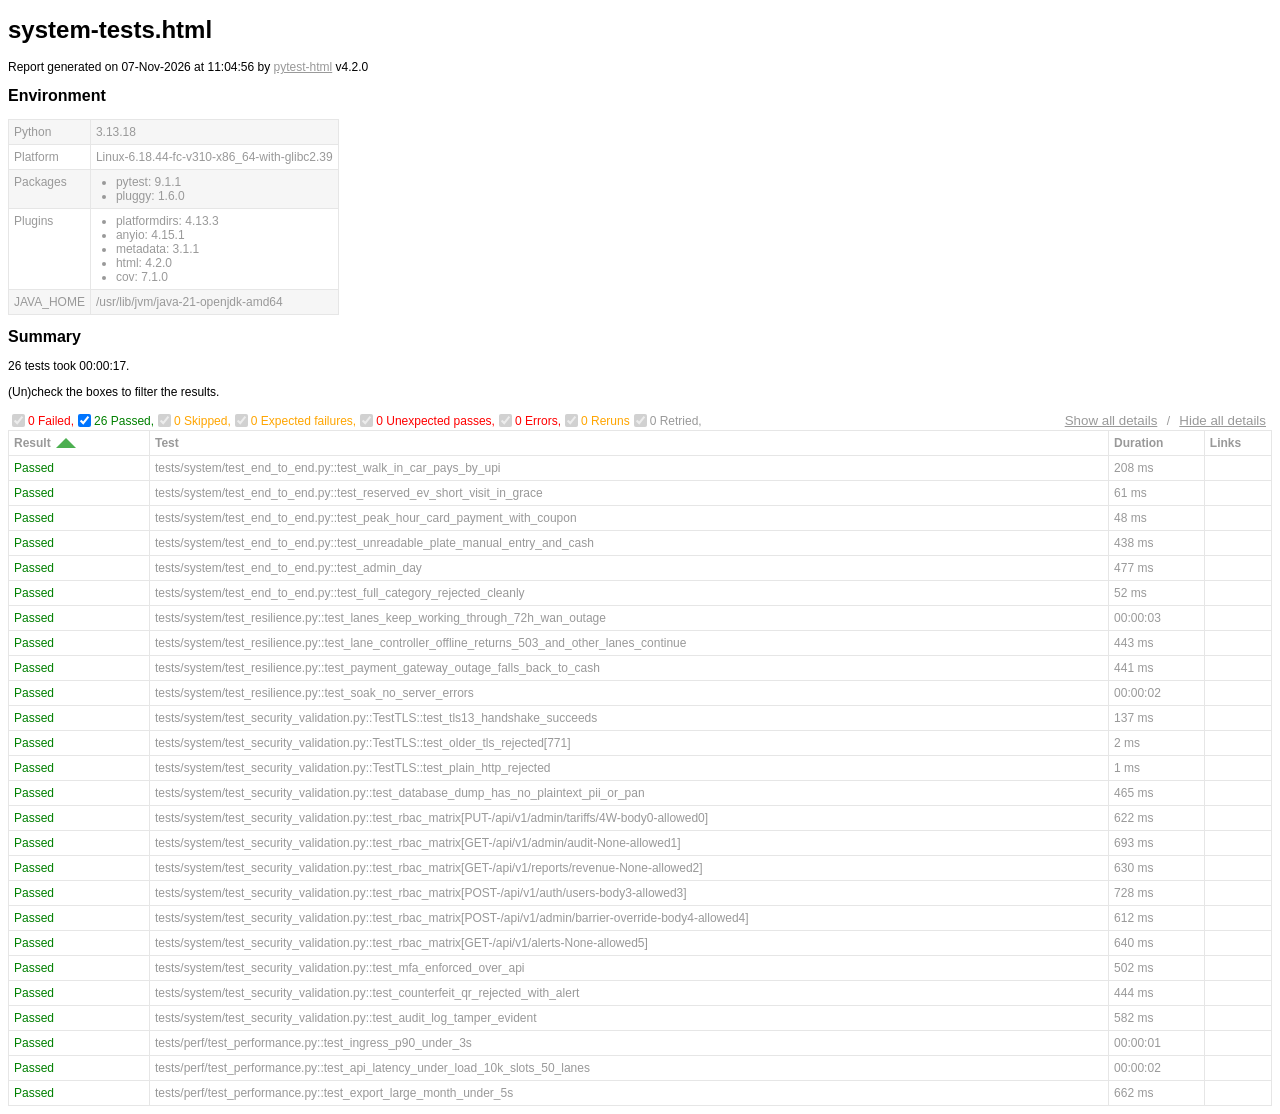
==== docs/reports/html/system-tests.html @ f0165d75 "Merge branch 'test/VPS-US-34-perf-reports' (PR-14) VPS-US-34: performance tests, test plan v1.1, tes" ====
<!DOCTYPE html>
<html>
  <head>
    <meta charset="utf-8"/>
    <title id="head-title">system-tests.html</title>
      <style type="text/css">body {
  font-family: Helvetica, Arial, sans-serif;
  font-size: 12px;
  /* do not increase min-width as some may use split screens */
  min-width: 800px;
  color: #999;
}

h1 {
  font-size: 24px;
  color: black;
}

h2 {
  font-size: 16px;
  color: black;
}

p {
  color: black;
}

a {
  color: #999;
}

table {
  border-collapse: collapse;
}

/******************************
 * SUMMARY INFORMATION
 ******************************/
#environment td {
  padding: 5px;
  border: 1px solid #e6e6e6;
  vertical-align: top;
}
#environment tr:nth-child(odd) {
  background-color: #f6f6f6;
}
#environment ul {
  margin: 0;
  padding: 0 20px;
}

/******************************
 * TEST RESULT COLORS
 ******************************/
span.passed,
.passed .col-result {
  color: green;
}

span.skipped,
span.xfailed,
span.rerun,
.skipped .col-result,
.xfailed .col-result,
.rerun .col-result {
  color: orange;
}

span.error,
span.failed,
span.xpassed,
.error .col-result,
.failed .col-result,
.xpassed .col-result {
  color: red;
}

.col-links__extra {
  margin-right: 3px;
}

/******************************
 * RESULTS TABLE
 *
 * 1. Table Layout
 * 2. Extra
 * 3. Sorting items
 *
 ******************************/
/*------------------
 * 1. Table Layout
 *------------------*/
#results-table {
  border: 1px solid #e6e6e6;
  color: #999;
  font-size: 12px;
  width: 100%;
}
#results-table th,
#results-table td {
  padding: 5px;
  border: 1px solid #e6e6e6;
  text-align: left;
}
#results-table th {
  font-weight: bold;
}

/*------------------
 * 2. Extra
 *------------------*/
.logwrapper {
  max-height: 230px;
  overflow-y: scroll;
  background-color: #e6e6e6;
}
.logwrapper.expanded {
  max-height: none;
}
.logwrapper.expanded .logexpander:after {
  content: "collapse [-]";
}
.logwrapper .logexpander {
  z-index: 1;
  position: sticky;
  top: 10px;
  width: max-content;
  border: 1px solid;
  border-radius: 3px;
  padding: 5px 7px;
  margin: 10px 0 10px calc(100% - 80px);
  cursor: pointer;
  background-color: #e6e6e6;
}
.logwrapper .logexpander:after {
  content: "expand [+]";
}
.logwrapper .logexpander:hover {
  color: #000;
  border-color: #000;
}
.logwrapper .log {
  min-height: 40px;
  position: relative;
  top: -50px;
  height: calc(100% + 50px);
  border: 1px solid #e6e6e6;
  color: black;
  display: block;
  font-family: "Courier New", Courier, monospace;
  padding: 5px;
  padding-right: 80px;
  white-space: pre-wrap;
}

div.media {
  border: 1px solid #e6e6e6;
  float: right;
  height: 240px;
  margin: 0 5px;
  overflow: hidden;
  width: 320px;
}

.media-container {
  display: grid;
  grid-template-columns: 25px auto 25px;
  align-items: center;
  flex: 1 1;
  overflow: hidden;
  height: 200px;
}

.media-container--fullscreen {
  grid-template-columns: 0px auto 0px;
}

.media-container__nav--right,
.media-container__nav--left {
  text-align: center;
  cursor: pointer;
}

.media-container__viewport {
  cursor: pointer;
  text-align: center;
  height: inherit;
}
.media-container__viewport img,
.media-container__viewport video {
  object-fit: cover;
  width: 100%;
  max-height: 100%;
}

.media__name,
.media__counter {
  display: flex;
  flex-direction: row;
  justify-content: space-around;
  flex: 0 0 25px;
  align-items: center;
}

.collapsible td:not(.col-links) {
  cursor: pointer;
}
.collapsible td:not(.col-links):hover::after {
  color: #bbb;
  font-style: italic;
  cursor: pointer;
}

.col-result {
  width: 130px;
}
.col-result:hover::after {
  content: " (hide details)";
}

.col-result.collapsed:hover::after {
  content: " (show details)";
}

#environment-header h2:hover::after {
  content: " (hide details)";
  color: #bbb;
  font-style: italic;
  cursor: pointer;
  font-size: 12px;
}

#environment-header.collapsed h2:hover::after {
  content: " (show details)";
  color: #bbb;
  font-style: italic;
  cursor: pointer;
  font-size: 12px;
}

/*------------------
 * 3. Sorting items
 *------------------*/
.sortable {
  cursor: pointer;
}
.sortable.desc:after {
  content: " ";
  position: relative;
  left: 5px;
  bottom: -12.5px;
  border: 10px solid #4caf50;
  border-bottom: 0;
  border-left-color: transparent;
  border-right-color: transparent;
}
.sortable.asc:after {
  content: " ";
  position: relative;
  left: 5px;
  bottom: 12.5px;
  border: 10px solid #4caf50;
  border-top: 0;
  border-left-color: transparent;
  border-right-color: transparent;
}

.hidden, .summary__reload__button.hidden {
  display: none;
}

.summary__data {
  flex: 0 0 550px;
}
.summary__reload {
  flex: 1 1;
  display: flex;
  justify-content: center;
}
.summary__reload__button {
  flex: 0 0 300px;
  display: flex;
  color: white;
  font-weight: bold;
  background-color: #4caf50;
  text-align: center;
  justify-content: center;
  align-items: center;
  border-radius: 3px;
  cursor: pointer;
}
.summary__reload__button:hover {
  background-color: #46a049;
}
.summary__spacer {
  flex: 0 0 550px;
}

.controls {
  display: flex;
  justify-content: space-between;
}

.filters,
.collapse {
  display: flex;
  align-items: center;
}
.filters button,
.collapse button {
  color: #999;
  border: none;
  background: none;
  cursor: pointer;
  text-decoration: underline;
}
.filters button:hover,
.collapse button:hover {
  color: #ccc;
}

.filter__label {
  margin-right: 10px;
}

      </style>
    
  </head>
  <body>
    <h1 id="title">system-tests.html</h1>
    <p>Report generated on 07-Nov-2026 at 11:04:56 by <a href="https://pypi.python.org/pypi/pytest-html">pytest-html</a>
        v4.2.0</p>
    <div id="environment-header">
      <h2>Environment</h2>
    </div>
    <table id="environment"></table>
    <!-- TEMPLATES -->
      <template id="template_environment_row">
      <tr>
        <td></td>
        <td></td>
      </tr>
    </template>
    <template id="template_results-table__body--empty">
      <tbody class="results-table-row">
        <tr id="not-found-message">
          <td colspan="4">No results found. Check the filters.</td>
        </tr>
      </tbody>
    </template>
    <template id="template_results-table__tbody">
      <tbody class="results-table-row">
        <tr class="collapsible">
        </tr>
        <tr class="extras-row">
          <td class="extra" colspan="4">
            <div class="extraHTML"></div>
            <div class="media">
              <div class="media-container">
                  <div class="media-container__nav--left">&lt;</div>
                  <div class="media-container__viewport">
                    <img src="" />
                    <video controls>
                      <source src="" type="video/mp4">
                    </video>
                  </div>
                  <div class="media-container__nav--right">&gt;</div>
                </div>
                <div class="media__name"></div>
                <div class="media__counter"></div>
            </div>
            <div class="logwrapper">
              <div class="logexpander"></div>
              <div class="log"></div>
            </div>
          </td>
        </tr>
      </tbody>
    </template>
    <!-- END TEMPLATES -->
    <div class="summary">
      <div class="summary__data">
        <h2>Summary</h2>
        <div class="additional-summary prefix">
        </div>
        <p class="run-count">26 tests took 00:00:17.</p>
        <p class="filter">(Un)check the boxes to filter the results.</p>
        <div class="summary__reload">
          <div class="summary__reload__button hidden" onclick="location.reload()">
            <div>There are still tests running. <br />Reload this page to get the latest results!</div>
          </div>
        </div>
        <div class="summary__spacer"></div>
        <div class="controls">
          <div class="filters">
            <input checked="true" class="filter" name="filter_checkbox" type="checkbox" data-test-result="failed" disabled>
            <span class="failed">0 Failed,</span>
            <input checked="true" class="filter" name="filter_checkbox" type="checkbox" data-test-result="passed" >
            <span class="passed">26 Passed,</span>
            <input checked="true" class="filter" name="filter_checkbox" type="checkbox" data-test-result="skipped" disabled>
            <span class="skipped">0 Skipped,</span>
            <input checked="true" class="filter" name="filter_checkbox" type="checkbox" data-test-result="xfailed" disabled>
            <span class="xfailed">0 Expected failures,</span>
            <input checked="true" class="filter" name="filter_checkbox" type="checkbox" data-test-result="xpassed" disabled>
            <span class="xpassed">0 Unexpected passes,</span>
            <input checked="true" class="filter" name="filter_checkbox" type="checkbox" data-test-result="error" disabled>
            <span class="error">0 Errors,</span>
            <input checked="true" class="filter" name="filter_checkbox" type="checkbox" data-test-result="rerun" disabled>
            <span class="rerun">0 Reruns</span>
            <input checked="true" class="filter" name="filter_checkbox" type="checkbox" data-test-result="retried" disabled>
            <span class="retried">0 Retried,</span>
          </div>
          <div class="collapse">
            <button id="show_all_details">Show all details</button>&nbsp;/&nbsp;<button id="hide_all_details">Hide all details</button>
          </div>
        </div>
      </div>
      <div class="additional-summary summary">
      </div>
      <div class="additional-summary postfix">
      </div>
    </div>
    <table id="results-table">
      <thead id="results-table-head">
        <tr>
          <th class="sortable" data-column-type="result">Result</th>
          <th class="sortable" data-column-type="testId">Test</th>
          <th class="sortable" data-column-type="duration">Duration</th>
          <th>Links</th>
        </tr>
      </thead>
    </table>
  <footer>
    <div id="data-container" data-jsonblob="{&#34;environment&#34;: {&#34;Python&#34;: &#34;3.13.18&#34;, &#34;Platform&#34;: &#34;Linux-6.18.44-fc-v310-x86_64-with-glibc2.39&#34;, &#34;Packages&#34;: {&#34;pytest&#34;: &#34;9.1.1&#34;, &#34;pluggy&#34;: &#34;1.6.0&#34;}, &#34;Plugins&#34;: {&#34;platformdirs&#34;: &#34;4.13.3&#34;, &#34;anyio&#34;: &#34;4.15.1&#34;, &#34;metadata&#34;: &#34;3.1.1&#34;, &#34;html&#34;: &#34;4.2.0&#34;, &#34;cov&#34;: &#34;7.1.0&#34;}, &#34;JAVA_HOME&#34;: &#34;/usr/lib/jvm/java-21-openjdk-amd64&#34;}, &#34;tests&#34;: {&#34;tests/system/test_end_to_end.py::test_walk_in_car_pays_by_upi&#34;: [{&#34;extras&#34;: [], &#34;result&#34;: &#34;Passed&#34;, &#34;testId&#34;: &#34;tests/system/test_end_to_end.py::test_walk_in_car_pays_by_upi&#34;, &#34;duration&#34;: &#34;208 ms&#34;, &#34;resultsTableRow&#34;: [&#34;&lt;td class=\&#34;col-result\&#34;&gt;Passed&lt;/td&gt;&#34;, &#34;&lt;td class=\&#34;col-testId\&#34;&gt;tests/system/test_end_to_end.py::test_walk_in_car_pays_by_upi&lt;/td&gt;&#34;, &#34;&lt;td class=\&#34;col-duration\&#34;&gt;208 ms&lt;/td&gt;&#34;, &#34;&lt;td class=\&#34;col-links\&#34;&gt;&lt;/td&gt;&#34;], &#34;log&#34;: &#34;No log output captured.&#34;}], &#34;tests/system/test_end_to_end.py::test_reserved_ev_short_visit_in_grace&#34;: [{&#34;extras&#34;: [], &#34;result&#34;: &#34;Passed&#34;, &#34;testId&#34;: &#34;tests/system/test_end_to_end.py::test_reserved_ev_short_visit_in_grace&#34;, &#34;duration&#34;: &#34;61 ms&#34;, &#34;resultsTableRow&#34;: [&#34;&lt;td class=\&#34;col-result\&#34;&gt;Passed&lt;/td&gt;&#34;, &#34;&lt;td class=\&#34;col-testId\&#34;&gt;tests/system/test_end_to_end.py::test_reserved_ev_short_visit_in_grace&lt;/td&gt;&#34;, &#34;&lt;td class=\&#34;col-duration\&#34;&gt;61 ms&lt;/td&gt;&#34;, &#34;&lt;td class=\&#34;col-links\&#34;&gt;&lt;/td&gt;&#34;], &#34;log&#34;: &#34;No log output captured.&#34;}], &#34;tests/system/test_end_to_end.py::test_peak_hour_card_payment_with_coupon&#34;: [{&#34;extras&#34;: [], &#34;result&#34;: &#34;Passed&#34;, &#34;testId&#34;: &#34;tests/system/test_end_to_end.py::test_peak_hour_card_payment_with_coupon&#34;, &#34;duration&#34;: &#34;48 ms&#34;, &#34;resultsTableRow&#34;: [&#34;&lt;td class=\&#34;col-result\&#34;&gt;Passed&lt;/td&gt;&#34;, &#34;&lt;td class=\&#34;col-testId\&#34;&gt;tests/system/test_end_to_end.py::test_peak_hour_card_payment_with_coupon&lt;/td&gt;&#34;, &#34;&lt;td class=\&#34;col-duration\&#34;&gt;48 ms&lt;/td&gt;&#34;, &#34;&lt;td class=\&#34;col-links\&#34;&gt;&lt;/td&gt;&#34;], &#34;log&#34;: &#34;No log output captured.&#34;}], &#34;tests/system/test_end_to_end.py::test_unreadable_plate_manual_entry_and_cash&#34;: [{&#34;extras&#34;: [], &#34;result&#34;: &#34;Passed&#34;, &#34;testId&#34;: &#34;tests/system/test_end_to_end.py::test_unreadable_plate_manual_entry_and_cash&#34;, &#34;duration&#34;: &#34;438 ms&#34;, &#34;resultsTableRow&#34;: [&#34;&lt;td class=\&#34;col-result\&#34;&gt;Passed&lt;/td&gt;&#34;, &#34;&lt;td class=\&#34;col-testId\&#34;&gt;tests/system/test_end_to_end.py::test_unreadable_plate_manual_entry_and_cash&lt;/td&gt;&#34;, &#34;&lt;td class=\&#34;col-duration\&#34;&gt;438 ms&lt;/td&gt;&#34;, &#34;&lt;td class=\&#34;col-links\&#34;&gt;&lt;/td&gt;&#34;], &#34;log&#34;: &#34;No log output captured.&#34;}], &#34;tests/system/test_end_to_end.py::test_admin_day&#34;: [{&#34;extras&#34;: [], &#34;result&#34;: &#34;Passed&#34;, &#34;testId&#34;: &#34;tests/system/test_end_to_end.py::test_admin_day&#34;, &#34;duration&#34;: &#34;477 ms&#34;, &#34;resultsTableRow&#34;: [&#34;&lt;td class=\&#34;col-result\&#34;&gt;Passed&lt;/td&gt;&#34;, &#34;&lt;td class=\&#34;col-testId\&#34;&gt;tests/system/test_end_to_end.py::test_admin_day&lt;/td&gt;&#34;, &#34;&lt;td class=\&#34;col-duration\&#34;&gt;477 ms&lt;/td&gt;&#34;, &#34;&lt;td class=\&#34;col-links\&#34;&gt;&lt;/td&gt;&#34;], &#34;log&#34;: &#34;No log output captured.&#34;}], &#34;tests/system/test_end_to_end.py::test_full_category_rejected_cleanly&#34;: [{&#34;extras&#34;: [], &#34;result&#34;: &#34;Passed&#34;, &#34;testId&#34;: &#34;tests/system/test_end_to_end.py::test_full_category_rejected_cleanly&#34;, &#34;duration&#34;: &#34;52 ms&#34;, &#34;resultsTableRow&#34;: [&#34;&lt;td class=\&#34;col-result\&#34;&gt;Passed&lt;/td&gt;&#34;, &#34;&lt;td class=\&#34;col-testId\&#34;&gt;tests/system/test_end_to_end.py::test_full_category_rejected_cleanly&lt;/td&gt;&#34;, &#34;&lt;td class=\&#34;col-duration\&#34;&gt;52 ms&lt;/td&gt;&#34;, &#34;&lt;td class=\&#34;col-links\&#34;&gt;&lt;/td&gt;&#34;], &#34;log&#34;: &#34;No log output captured.&#34;}], &#34;tests/system/test_resilience.py::test_lanes_keep_working_through_72h_wan_outage&#34;: [{&#34;extras&#34;: [], &#34;result&#34;: &#34;Passed&#34;, &#34;testId&#34;: &#34;tests/system/test_resilience.py::test_lanes_keep_working_through_72h_wan_outage&#34;, &#34;duration&#34;: &#34;00:00:03&#34;, &#34;resultsTableRow&#34;: [&#34;&lt;td class=\&#34;col-result\&#34;&gt;Passed&lt;/td&gt;&#34;, &#34;&lt;td class=\&#34;col-testId\&#34;&gt;tests/system/test_resilience.py::test_lanes_keep_working_through_72h_wan_outage&lt;/td&gt;&#34;, &#34;&lt;td class=\&#34;col-duration\&#34;&gt;00:00:03&lt;/td&gt;&#34;, &#34;&lt;td class=\&#34;col-links\&#34;&gt;&lt;/td&gt;&#34;], &#34;log&#34;: &#34;No log output captured.&#34;}], &#34;tests/system/test_resilience.py::test_lane_controller_offline_returns_503_and_other_lanes_continue&#34;: [{&#34;extras&#34;: [], &#34;result&#34;: &#34;Passed&#34;, &#34;testId&#34;: &#34;tests/system/test_resilience.py::test_lane_controller_offline_returns_503_and_other_lanes_continue&#34;, &#34;duration&#34;: &#34;443 ms&#34;, &#34;resultsTableRow&#34;: [&#34;&lt;td class=\&#34;col-result\&#34;&gt;Passed&lt;/td&gt;&#34;, &#34;&lt;td class=\&#34;col-testId\&#34;&gt;tests/system/test_resilience.py::test_lane_controller_offline_returns_503_and_other_lanes_continue&lt;/td&gt;&#34;, &#34;&lt;td class=\&#34;col-duration\&#34;&gt;443 ms&lt;/td&gt;&#34;, &#34;&lt;td class=\&#34;col-links\&#34;&gt;&lt;/td&gt;&#34;], &#34;log&#34;: &#34;------------------------------ Captured log call -------------------------------\nWARNING  vps:main.py:110 POST /api/v1/ingress/ticket -&amp;gt; EDGE_CONTROLLER_OFFLINE Edge controller for ENTRY-1 is offline\n\n&#34;}], &#34;tests/system/test_resilience.py::test_payment_gateway_outage_falls_back_to_cash&#34;: [{&#34;extras&#34;: [], &#34;result&#34;: &#34;Passed&#34;, &#34;testId&#34;: &#34;tests/system/test_resilience.py::test_payment_gateway_outage_falls_back_to_cash&#34;, &#34;duration&#34;: &#34;441 ms&#34;, &#34;resultsTableRow&#34;: [&#34;&lt;td class=\&#34;col-result\&#34;&gt;Passed&lt;/td&gt;&#34;, &#34;&lt;td class=\&#34;col-testId\&#34;&gt;tests/system/test_resilience.py::test_payment_gateway_outage_falls_back_to_cash&lt;/td&gt;&#34;, &#34;&lt;td class=\&#34;col-duration\&#34;&gt;441 ms&lt;/td&gt;&#34;, &#34;&lt;td class=\&#34;col-links\&#34;&gt;&lt;/td&gt;&#34;], &#34;log&#34;: &#34;No log output captured.&#34;}], &#34;tests/system/test_resilience.py::test_soak_no_server_errors&#34;: [{&#34;extras&#34;: [], &#34;result&#34;: &#34;Passed&#34;, &#34;testId&#34;: &#34;tests/system/test_resilience.py::test_soak_no_server_errors&#34;, &#34;duration&#34;: &#34;00:00:02&#34;, &#34;resultsTableRow&#34;: [&#34;&lt;td class=\&#34;col-result\&#34;&gt;Passed&lt;/td&gt;&#34;, &#34;&lt;td class=\&#34;col-testId\&#34;&gt;tests/system/test_resilience.py::test_soak_no_server_errors&lt;/td&gt;&#34;, &#34;&lt;td class=\&#34;col-duration\&#34;&gt;00:00:02&lt;/td&gt;&#34;, &#34;&lt;td class=\&#34;col-links\&#34;&gt;&lt;/td&gt;&#34;], &#34;log&#34;: &#34;No log output captured.&#34;}], &#34;tests/system/test_security_validation.py::TestTLS::test_tls13_handshake_succeeds&#34;: [{&#34;extras&#34;: [], &#34;result&#34;: &#34;Passed&#34;, &#34;testId&#34;: &#34;tests/system/test_security_validation.py::TestTLS::test_tls13_handshake_succeeds&#34;, &#34;duration&#34;: &#34;137 ms&#34;, &#34;resultsTableRow&#34;: [&#34;&lt;td class=\&#34;col-result\&#34;&gt;Passed&lt;/td&gt;&#34;, &#34;&lt;td class=\&#34;col-testId\&#34;&gt;tests/system/test_security_validation.py::TestTLS::test_tls13_handshake_succeeds&lt;/td&gt;&#34;, &#34;&lt;td class=\&#34;col-duration\&#34;&gt;137 ms&lt;/td&gt;&#34;, &#34;&lt;td class=\&#34;col-links\&#34;&gt;&lt;/td&gt;&#34;], &#34;log&#34;: &#34;No log output captured.&#34;}], &#34;tests/system/test_security_validation.py::TestTLS::test_older_tls_rejected[771]&#34;: [{&#34;extras&#34;: [], &#34;result&#34;: &#34;Passed&#34;, &#34;testId&#34;: &#34;tests/system/test_security_validation.py::TestTLS::test_older_tls_rejected[771]&#34;, &#34;duration&#34;: &#34;2 ms&#34;, &#34;resultsTableRow&#34;: [&#34;&lt;td class=\&#34;col-result\&#34;&gt;Passed&lt;/td&gt;&#34;, &#34;&lt;td class=\&#34;col-testId\&#34;&gt;tests/system/test_security_validation.py::TestTLS::test_older_tls_rejected[771]&lt;/td&gt;&#34;, &#34;&lt;td class=\&#34;col-duration\&#34;&gt;2 ms&lt;/td&gt;&#34;, &#34;&lt;td class=\&#34;col-links\&#34;&gt;&lt;/td&gt;&#34;], &#34;log&#34;: &#34;No log output captured.&#34;}], &#34;tests/system/test_security_validation.py::TestTLS::test_plain_http_rejected&#34;: [{&#34;extras&#34;: [], &#34;result&#34;: &#34;Passed&#34;, &#34;testId&#34;: &#34;tests/system/test_security_validation.py::TestTLS::test_plain_http_rejected&#34;, &#34;duration&#34;: &#34;1 ms&#34;, &#34;resultsTableRow&#34;: [&#34;&lt;td class=\&#34;col-result\&#34;&gt;Passed&lt;/td&gt;&#34;, &#34;&lt;td class=\&#34;col-testId\&#34;&gt;tests/system/test_security_validation.py::TestTLS::test_plain_http_rejected&lt;/td&gt;&#34;, &#34;&lt;td class=\&#34;col-duration\&#34;&gt;1 ms&lt;/td&gt;&#34;, &#34;&lt;td class=\&#34;col-links\&#34;&gt;&lt;/td&gt;&#34;], &#34;log&#34;: &#34;No log output captured.&#34;}], &#34;tests/system/test_security_validation.py::test_database_dump_has_no_plaintext_pii_or_pan&#34;: [{&#34;extras&#34;: [], &#34;result&#34;: &#34;Passed&#34;, &#34;testId&#34;: &#34;tests/system/test_security_validation.py::test_database_dump_has_no_plaintext_pii_or_pan&#34;, &#34;duration&#34;: &#34;465 ms&#34;, &#34;resultsTableRow&#34;: [&#34;&lt;td class=\&#34;col-result\&#34;&gt;Passed&lt;/td&gt;&#34;, &#34;&lt;td class=\&#34;col-testId\&#34;&gt;tests/system/test_security_validation.py::test_database_dump_has_no_plaintext_pii_or_pan&lt;/td&gt;&#34;, &#34;&lt;td class=\&#34;col-duration\&#34;&gt;465 ms&lt;/td&gt;&#34;, &#34;&lt;td class=\&#34;col-links\&#34;&gt;&lt;/td&gt;&#34;], &#34;log&#34;: &#34;No log output captured.&#34;}], &#34;tests/system/test_security_validation.py::test_rbac_matrix[PUT-/api/v1/admin/tariffs/4W-body0-allowed0]&#34;: [{&#34;extras&#34;: [], &#34;result&#34;: &#34;Passed&#34;, &#34;testId&#34;: &#34;tests/system/test_security_validation.py::test_rbac_matrix[PUT-/api/v1/admin/tariffs/4W-body0-allowed0]&#34;, &#34;duration&#34;: &#34;622 ms&#34;, &#34;resultsTableRow&#34;: [&#34;&lt;td class=\&#34;col-result\&#34;&gt;Passed&lt;/td&gt;&#34;, &#34;&lt;td class=\&#34;col-testId\&#34;&gt;tests/system/test_security_validation.py::test_rbac_matrix[PUT-/api/v1/admin/tariffs/4W-body0-allowed0]&lt;/td&gt;&#34;, &#34;&lt;td class=\&#34;col-duration\&#34;&gt;622 ms&lt;/td&gt;&#34;, &#34;&lt;td class=\&#34;col-links\&#34;&gt;&lt;/td&gt;&#34;], &#34;log&#34;: &#34;No log output captured.&#34;}], &#34;tests/system/test_security_validation.py::test_rbac_matrix[GET-/api/v1/admin/audit-None-allowed1]&#34;: [{&#34;extras&#34;: [], &#34;result&#34;: &#34;Passed&#34;, &#34;testId&#34;: &#34;tests/system/test_security_validation.py::test_rbac_matrix[GET-/api/v1/admin/audit-None-allowed1]&#34;, &#34;duration&#34;: &#34;693 ms&#34;, &#34;resultsTableRow&#34;: [&#34;&lt;td class=\&#34;col-result\&#34;&gt;Passed&lt;/td&gt;&#34;, &#34;&lt;td class=\&#34;col-testId\&#34;&gt;tests/system/test_security_validation.py::test_rbac_matrix[GET-/api/v1/admin/audit-None-allowed1]&lt;/td&gt;&#34;, &#34;&lt;td class=\&#34;col-duration\&#34;&gt;693 ms&lt;/td&gt;&#34;, &#34;&lt;td class=\&#34;col-links\&#34;&gt;&lt;/td&gt;&#34;], &#34;log&#34;: &#34;No log output captured.&#34;}], &#34;tests/system/test_security_validation.py::test_rbac_matrix[GET-/api/v1/reports/revenue-None-allowed2]&#34;: [{&#34;extras&#34;: [], &#34;result&#34;: &#34;Passed&#34;, &#34;testId&#34;: &#34;tests/system/test_security_validation.py::test_rbac_matrix[GET-/api/v1/reports/revenue-None-allowed2]&#34;, &#34;duration&#34;: &#34;630 ms&#34;, &#34;resultsTableRow&#34;: [&#34;&lt;td class=\&#34;col-result\&#34;&gt;Passed&lt;/td&gt;&#34;, &#34;&lt;td class=\&#34;col-testId\&#34;&gt;tests/system/test_security_validation.py::test_rbac_matrix[GET-/api/v1/reports/revenue-None-allowed2]&lt;/td&gt;&#34;, &#34;&lt;td class=\&#34;col-duration\&#34;&gt;630 ms&lt;/td&gt;&#34;, &#34;&lt;td class=\&#34;col-links\&#34;&gt;&lt;/td&gt;&#34;], &#34;log&#34;: &#34;No log output captured.&#34;}], &#34;tests/system/test_security_validation.py::test_rbac_matrix[POST-/api/v1/auth/users-body3-allowed3]&#34;: [{&#34;extras&#34;: [], &#34;result&#34;: &#34;Passed&#34;, &#34;testId&#34;: &#34;tests/system/test_security_validation.py::test_rbac_matrix[POST-/api/v1/auth/users-body3-allowed3]&#34;, &#34;duration&#34;: &#34;728 ms&#34;, &#34;resultsTableRow&#34;: [&#34;&lt;td class=\&#34;col-result\&#34;&gt;Passed&lt;/td&gt;&#34;, &#34;&lt;td class=\&#34;col-testId\&#34;&gt;tests/system/test_security_validation.py::test_rbac_matrix[POST-/api/v1/auth/users-body3-allowed3]&lt;/td&gt;&#34;, &#34;&lt;td class=\&#34;col-duration\&#34;&gt;728 ms&lt;/td&gt;&#34;, &#34;&lt;td class=\&#34;col-links\&#34;&gt;&lt;/td&gt;&#34;], &#34;log&#34;: &#34;No log output captured.&#34;}], &#34;tests/system/test_security_validation.py::test_rbac_matrix[POST-/api/v1/admin/barrier-override-body4-allowed4]&#34;: [{&#34;extras&#34;: [], &#34;result&#34;: &#34;Passed&#34;, &#34;testId&#34;: &#34;tests/system/test_security_validation.py::test_rbac_matrix[POST-/api/v1/admin/barrier-override-body4-allowed4]&#34;, &#34;duration&#34;: &#34;612 ms&#34;, &#34;resultsTableRow&#34;: [&#34;&lt;td class=\&#34;col-result\&#34;&gt;Passed&lt;/td&gt;&#34;, &#34;&lt;td class=\&#34;col-testId\&#34;&gt;tests/system/test_security_validation.py::test_rbac_matrix[POST-/api/v1/admin/barrier-override-body4-allowed4]&lt;/td&gt;&#34;, &#34;&lt;td class=\&#34;col-duration\&#34;&gt;612 ms&lt;/td&gt;&#34;, &#34;&lt;td class=\&#34;col-links\&#34;&gt;&lt;/td&gt;&#34;], &#34;log&#34;: &#34;No log output captured.&#34;}], &#34;tests/system/test_security_validation.py::test_rbac_matrix[GET-/api/v1/alerts-None-allowed5]&#34;: [{&#34;extras&#34;: [], &#34;result&#34;: &#34;Passed&#34;, &#34;testId&#34;: &#34;tests/system/test_security_validation.py::test_rbac_matrix[GET-/api/v1/alerts-None-allowed5]&#34;, &#34;duration&#34;: &#34;640 ms&#34;, &#34;resultsTableRow&#34;: [&#34;&lt;td class=\&#34;col-result\&#34;&gt;Passed&lt;/td&gt;&#34;, &#34;&lt;td class=\&#34;col-testId\&#34;&gt;tests/system/test_security_validation.py::test_rbac_matrix[GET-/api/v1/alerts-None-allowed5]&lt;/td&gt;&#34;, &#34;&lt;td class=\&#34;col-duration\&#34;&gt;640 ms&lt;/td&gt;&#34;, &#34;&lt;td class=\&#34;col-links\&#34;&gt;&lt;/td&gt;&#34;], &#34;log&#34;: &#34;No log output captured.&#34;}], &#34;tests/system/test_security_validation.py::test_mfa_enforced_over_api&#34;: [{&#34;extras&#34;: [], &#34;result&#34;: &#34;Passed&#34;, &#34;testId&#34;: &#34;tests/system/test_security_validation.py::test_mfa_enforced_over_api&#34;, &#34;duration&#34;: &#34;502 ms&#34;, &#34;resultsTableRow&#34;: [&#34;&lt;td class=\&#34;col-result\&#34;&gt;Passed&lt;/td&gt;&#34;, &#34;&lt;td class=\&#34;col-testId\&#34;&gt;tests/system/test_security_validation.py::test_mfa_enforced_over_api&lt;/td&gt;&#34;, &#34;&lt;td class=\&#34;col-duration\&#34;&gt;502 ms&lt;/td&gt;&#34;, &#34;&lt;td class=\&#34;col-links\&#34;&gt;&lt;/td&gt;&#34;], &#34;log&#34;: &#34;No log output captured.&#34;}], &#34;tests/system/test_security_validation.py::test_counterfeit_qr_rejected_with_alert&#34;: [{&#34;extras&#34;: [], &#34;result&#34;: &#34;Passed&#34;, &#34;testId&#34;: &#34;tests/system/test_security_validation.py::test_counterfeit_qr_rejected_with_alert&#34;, &#34;duration&#34;: &#34;444 ms&#34;, &#34;resultsTableRow&#34;: [&#34;&lt;td class=\&#34;col-result\&#34;&gt;Passed&lt;/td&gt;&#34;, &#34;&lt;td class=\&#34;col-testId\&#34;&gt;tests/system/test_security_validation.py::test_counterfeit_qr_rejected_with_alert&lt;/td&gt;&#34;, &#34;&lt;td class=\&#34;col-duration\&#34;&gt;444 ms&lt;/td&gt;&#34;, &#34;&lt;td class=\&#34;col-links\&#34;&gt;&lt;/td&gt;&#34;], &#34;log&#34;: &#34;No log output captured.&#34;}], &#34;tests/system/test_security_validation.py::test_audit_log_tamper_evident&#34;: [{&#34;extras&#34;: [], &#34;result&#34;: &#34;Passed&#34;, &#34;testId&#34;: &#34;tests/system/test_security_validation.py::test_audit_log_tamper_evident&#34;, &#34;duration&#34;: &#34;582 ms&#34;, &#34;resultsTableRow&#34;: [&#34;&lt;td class=\&#34;col-result\&#34;&gt;Passed&lt;/td&gt;&#34;, &#34;&lt;td class=\&#34;col-testId\&#34;&gt;tests/system/test_security_validation.py::test_audit_log_tamper_evident&lt;/td&gt;&#34;, &#34;&lt;td class=\&#34;col-duration\&#34;&gt;582 ms&lt;/td&gt;&#34;, &#34;&lt;td class=\&#34;col-links\&#34;&gt;&lt;/td&gt;&#34;], &#34;log&#34;: &#34;No log output captured.&#34;}], &#34;tests/perf/test_performance.py::test_ingress_p90_under_3s&#34;: [{&#34;extras&#34;: [], &#34;result&#34;: &#34;Passed&#34;, &#34;testId&#34;: &#34;tests/perf/test_performance.py::test_ingress_p90_under_3s&#34;, &#34;duration&#34;: &#34;00:00:01&#34;, &#34;resultsTableRow&#34;: [&#34;&lt;td class=\&#34;col-result\&#34;&gt;Passed&lt;/td&gt;&#34;, &#34;&lt;td class=\&#34;col-testId\&#34;&gt;tests/perf/test_performance.py::test_ingress_p90_under_3s&lt;/td&gt;&#34;, &#34;&lt;td class=\&#34;col-duration\&#34;&gt;00:00:01&lt;/td&gt;&#34;, &#34;&lt;td class=\&#34;col-links\&#34;&gt;&lt;/td&gt;&#34;], &#34;log&#34;: &#34;No log output captured.&#34;}], &#34;tests/perf/test_performance.py::test_api_latency_under_load_10k_slots_50_lanes&#34;: [{&#34;extras&#34;: [], &#34;result&#34;: &#34;Passed&#34;, &#34;testId&#34;: &#34;tests/perf/test_performance.py::test_api_latency_under_load_10k_slots_50_lanes&#34;, &#34;duration&#34;: &#34;00:00:02&#34;, &#34;resultsTableRow&#34;: [&#34;&lt;td class=\&#34;col-result\&#34;&gt;Passed&lt;/td&gt;&#34;, &#34;&lt;td class=\&#34;col-testId\&#34;&gt;tests/perf/test_performance.py::test_api_latency_under_load_10k_slots_50_lanes&lt;/td&gt;&#34;, &#34;&lt;td class=\&#34;col-duration\&#34;&gt;00:00:02&lt;/td&gt;&#34;, &#34;&lt;td class=\&#34;col-links\&#34;&gt;&lt;/td&gt;&#34;], &#34;log&#34;: &#34;No log output captured.&#34;}], &#34;tests/perf/test_performance.py::test_export_large_month_under_5s&#34;: [{&#34;extras&#34;: [], &#34;result&#34;: &#34;Passed&#34;, &#34;testId&#34;: &#34;tests/perf/test_performance.py::test_export_large_month_under_5s&#34;, &#34;duration&#34;: &#34;662 ms&#34;, &#34;resultsTableRow&#34;: [&#34;&lt;td class=\&#34;col-result\&#34;&gt;Passed&lt;/td&gt;&#34;, &#34;&lt;td class=\&#34;col-testId\&#34;&gt;tests/perf/test_performance.py::test_export_large_month_under_5s&lt;/td&gt;&#34;, &#34;&lt;td class=\&#34;col-duration\&#34;&gt;662 ms&lt;/td&gt;&#34;, &#34;&lt;td class=\&#34;col-links\&#34;&gt;&lt;/td&gt;&#34;], &#34;log&#34;: &#34;No log output captured.&#34;}]}, &#34;renderCollapsed&#34;: [&#34;passed&#34;], &#34;initialSort&#34;: &#34;result&#34;, &#34;title&#34;: &#34;system-tests.html&#34;}"></div>
    <script>
      (function(){function r(e,n,t){function o(i,f){if(!n[i]){if(!e[i]){var c="function"==typeof require&&require;if(!f&&c)return c(i,!0);if(u)return u(i,!0);var a=new Error("Cannot find module '"+i+"'");throw a.code="MODULE_NOT_FOUND",a}var p=n[i]={exports:{}};e[i][0].call(p.exports,function(r){var n=e[i][1][r];return o(n||r)},p,p.exports,r,e,n,t)}return n[i].exports}for(var u="function"==typeof require&&require,i=0;i<t.length;i++)o(t[i]);return o}return r})()({1:[function(require,module,exports){
const { getCollapsedCategory, setCollapsedIds } = require('./storage.js')

class DataManager {
    setManager(data) {
        const collapsedCategories = [...getCollapsedCategory(data.renderCollapsed)]
        const collapsedIds = []
        const tests = Object.values(data.tests).flat().map((test, index) => {
            const collapsed = collapsedCategories.includes(test.result.toLowerCase())
            const id = `test_${index}`
            if (collapsed) {
                collapsedIds.push(id)
            }
            return {
                ...test,
                id,
                collapsed,
            }
        })
        const dataBlob = { ...data, tests }
        this.data = { ...dataBlob }
        this.renderData = { ...dataBlob }
        setCollapsedIds(collapsedIds)
    }

    get allData() {
        return { ...this.data }
    }

    resetRender() {
        this.renderData = { ...this.data }
    }

    setRender(data) {
        this.renderData.tests = [...data]
    }

    toggleCollapsedItem(id) {
        this.renderData.tests = this.renderData.tests.map((test) =>
            test.id === id ? { ...test, collapsed: !test.collapsed } : test,
        )
    }

    set allCollapsed(collapsed) {
        this.renderData = { ...this.renderData, tests: [...this.renderData.tests.map((test) => (
            { ...test, collapsed }
        ))] }
    }

    get testSubset() {
        return [...this.renderData.tests]
    }

    get environment() {
        return this.renderData.environment
    }

    get initialSort() {
        return this.data.initialSort
    }
}

module.exports = {
    manager: new DataManager(),
}

},{"./storage.js":8}],2:[function(require,module,exports){
const mediaViewer = require('./mediaviewer.js')
const templateEnvRow = document.getElementById('template_environment_row')
const templateResult = document.getElementById('template_results-table__tbody')

function htmlToElements(html) {
    const temp = document.createElement('template')
    temp.innerHTML = html
    return temp.content.childNodes
}

const find = (selector, elem) => {
    if (!elem) {
        elem = document
    }
    return elem.querySelector(selector)
}

const findAll = (selector, elem) => {
    if (!elem) {
        elem = document
    }
    return [...elem.querySelectorAll(selector)]
}

const dom = {
    getStaticRow: (key, value) => {
        const envRow = templateEnvRow.content.cloneNode(true)
        const isObj = typeof value === 'object' && value !== null
        const values = isObj ? Object.keys(value).map((k) => `${k}: ${value[k]}`) : null

        const valuesElement = htmlToElements(
            values ? `<ul>${values.map((val) => `<li>${val}</li>`).join('')}<ul>` : `<div>${value}</div>`)[0]
        const td = findAll('td', envRow)
        td[0].textContent = key
        td[1].appendChild(valuesElement)

        return envRow
    },
    getResultTBody: ({ testId, id, log, extras, resultsTableRow, tableHtml, result, collapsed }) => {
        const resultBody = templateResult.content.cloneNode(true)
        resultBody.querySelector('tbody').classList.add(result.toLowerCase())
        resultBody.querySelector('tbody').id = testId
        resultBody.querySelector('.collapsible').dataset.id = id

        resultsTableRow.forEach((html) => {
            const t = document.createElement('template')
            t.innerHTML = html
            resultBody.querySelector('.collapsible').appendChild(t.content)
        })

        if (log) {
            // Wrap lines starting with "E" with span.error to color those lines red
            const wrappedLog = log.replace(/^E.*$/gm, (match) => `<span class="error">${match}</span>`)
            resultBody.querySelector('.log').innerHTML = wrappedLog
        } else {
            resultBody.querySelector('.log').remove()
        }

        if (collapsed) {
            resultBody.querySelector('.collapsible > .col-result')?.classList.add('collapsed')
            resultBody.querySelector('.extras-row').classList.add('hidden')
        } else {
            resultBody.querySelector('.collapsible > .col-result')?.classList.remove('collapsed')
        }

        const media = []
        extras?.forEach(({ name, format_type, content }) => {
            if (['image', 'video'].includes(format_type)) {
                media.push({ path: content, name, format_type })
            }

            if (format_type === 'html') {
                resultBody.querySelector('.extraHTML').insertAdjacentHTML('beforeend', `<div>${content}</div>`)
            }
        })
        mediaViewer.setup(resultBody, media)

        // Add custom html from the pytest_html_results_table_html hook
        tableHtml?.forEach((item) => {
            resultBody.querySelector('td[class="extra"]').insertAdjacentHTML('beforeend', item)
        })

        return resultBody
    },
}

module.exports = {
    dom,
    htmlToElements,
    find,
    findAll,
}

},{"./mediaviewer.js":6}],3:[function(require,module,exports){
const { manager } = require('./datamanager.js')
const { doSort } = require('./sort.js')
const storageModule = require('./storage.js')

const getFilteredSubSet = (filter) =>
    manager.allData.tests.filter(({ result }) => filter.includes(result.toLowerCase()))

const doInitFilter = () => {
    const currentFilter = storageModule.getVisible()
    const filteredSubset = getFilteredSubSet(currentFilter)
    manager.setRender(filteredSubset)
}

const doFilter = (type, show) => {
    if (show) {
        storageModule.showCategory(type)
    } else {
        storageModule.hideCategory(type)
    }

    const currentFilter = storageModule.getVisible()
    const filteredSubset = getFilteredSubSet(currentFilter)
    manager.setRender(filteredSubset)

    const sortColumn = storageModule.getSort()
    doSort(sortColumn, true)
}

module.exports = {
    doFilter,
    doInitFilter,
}

},{"./datamanager.js":1,"./sort.js":7,"./storage.js":8}],4:[function(require,module,exports){
const { redraw, bindEvents, renderStatic } = require('./main.js')
const { doInitFilter } = require('./filter.js')
const { doInitSort } = require('./sort.js')
const { manager } = require('./datamanager.js')
const data = JSON.parse(document.getElementById('data-container').dataset.jsonblob)

function init() {
    manager.setManager(data)
    doInitFilter()
    doInitSort()
    renderStatic()
    redraw()
    bindEvents()
}

init()

},{"./datamanager.js":1,"./filter.js":3,"./main.js":5,"./sort.js":7}],5:[function(require,module,exports){
const { dom, find, findAll } = require('./dom.js')
const { manager } = require('./datamanager.js')
const { doSort } = require('./sort.js')
const { doFilter } = require('./filter.js')
const {
    getVisible,
    getCollapsedIds,
    setCollapsedIds,
    getSort,
    getSortDirection,
    possibleFilters,
} = require('./storage.js')

const removeChildren = (node) => {
    while (node.firstChild) {
        node.removeChild(node.firstChild)
    }
}

const renderStatic = () => {
    const renderEnvironmentTable = () => {
        const environment = manager.environment
        const rows = Object.keys(environment).map((key) => dom.getStaticRow(key, environment[key]))
        const table = document.getElementById('environment')
        removeChildren(table)
        rows.forEach((row) => table.appendChild(row))
    }
    renderEnvironmentTable()
}

const addItemToggleListener = (elem) => {
    elem.addEventListener('click', ({ target }) => {
        const id = target.parentElement.dataset.id
        manager.toggleCollapsedItem(id)

        const collapsedIds = getCollapsedIds()
        if (collapsedIds.includes(id)) {
            const updated = collapsedIds.filter((item) => item !== id)
            setCollapsedIds(updated)
        } else {
            collapsedIds.push(id)
            setCollapsedIds(collapsedIds)
        }
        redraw()
    })
}

const renderContent = (tests) => {
    const sortAttr = getSort(manager.initialSort)
    const sortAsc = JSON.parse(getSortDirection())
    const rows = tests.map(dom.getResultTBody)
    const table = document.getElementById('results-table')
    const tableHeader = document.getElementById('results-table-head')

    const newTable = document.createElement('table')
    newTable.id = 'results-table'

    // remove all sorting classes and set the relevant
    findAll('.sortable', tableHeader).forEach((elem) => elem.classList.remove('asc', 'desc'))
    tableHeader.querySelector(`.sortable[data-column-type="${sortAttr}"]`)?.classList.add(sortAsc ? 'desc' : 'asc')
    newTable.appendChild(tableHeader)

    if (!rows.length) {
        const emptyTable = document.getElementById('template_results-table__body--empty').content.cloneNode(true)
        newTable.appendChild(emptyTable)
    } else {
        rows.forEach((row) => {
            if (!!row) {
                findAll('.collapsible td:not(.col-links', row).forEach(addItemToggleListener)
                find('.logexpander', row).addEventListener('click',
                    (evt) => evt.target.parentNode.classList.toggle('expanded'),
                )
                newTable.appendChild(row)
            }
        })
    }

    table.replaceWith(newTable)
}

const renderDerived = () => {
    const currentFilter = getVisible()
    possibleFilters.forEach((result) => {
        const input = document.querySelector(`input[data-test-result="${result}"]`)
        input.checked = currentFilter.includes(result)
    })
}

const bindEvents = () => {
    const filterColumn = (evt) => {
        const { target: element } = evt
        const { testResult } = element.dataset

        doFilter(testResult, element.checked)
        const collapsedIds = getCollapsedIds()
        const updated = manager.renderData.tests.map((test) => {
            return {
                ...test,
                collapsed: collapsedIds.includes(test.id),
            }
        })
        manager.setRender(updated)
        redraw()
    }

    const header = document.getElementById('environment-header')
    header.addEventListener('click', () => {
        const table = document.getElementById('environment')
        table.classList.toggle('hidden')
        header.classList.toggle('collapsed')
    })

    findAll('input[name="filter_checkbox"]').forEach((elem) => {
        elem.addEventListener('click', filterColumn)
    })

    findAll('.sortable').forEach((elem) => {
        elem.addEventListener('click', (evt) => {
            const { target: element } = evt
            const { columnType } = element.dataset
            doSort(columnType)
            redraw()
        })
    })

    document.getElementById('show_all_details').addEventListener('click', () => {
        manager.allCollapsed = false
        setCollapsedIds([])
        redraw()
    })
    document.getElementById('hide_all_details').addEventListener('click', () => {
        manager.allCollapsed = true
        const allIds = manager.renderData.tests.map((test) => test.id)
        setCollapsedIds(allIds)
        redraw()
    })
}

const redraw = () => {
    const { testSubset } = manager

    renderContent(testSubset)
    renderDerived()
}

module.exports = {
    redraw,
    bindEvents,
    renderStatic,
}

},{"./datamanager.js":1,"./dom.js":2,"./filter.js":3,"./sort.js":7,"./storage.js":8}],6:[function(require,module,exports){
class MediaViewer {
    constructor(assets) {
        this.assets = assets
        this.index = 0
    }

    nextActive() {
        this.index = this.index === this.assets.length - 1 ? 0 : this.index + 1
        return [this.activeFile, this.index]
    }

    prevActive() {
        this.index = this.index === 0 ? this.assets.length - 1 : this.index -1
        return [this.activeFile, this.index]
    }

    get currentIndex() {
        return this.index
    }

    get activeFile() {
        return this.assets[this.index]
    }
}


const setup = (resultBody, assets) => {
    if (!assets.length) {
        resultBody.querySelector('.media').classList.add('hidden')
        return
    }

    const mediaViewer = new MediaViewer(assets)
    const container = resultBody.querySelector('.media-container')
    const leftArrow = resultBody.querySelector('.media-container__nav--left')
    const rightArrow = resultBody.querySelector('.media-container__nav--right')
    const mediaName = resultBody.querySelector('.media__name')
    const counter = resultBody.querySelector('.media__counter')
    const imageEl = resultBody.querySelector('img')
    const sourceEl = resultBody.querySelector('source')
    const videoEl = resultBody.querySelector('video')

    const setImg = (media, index) => {
        if (media?.format_type === 'image') {
            imageEl.src = media.path

            imageEl.classList.remove('hidden')
            videoEl.classList.add('hidden')
        } else if (media?.format_type === 'video') {
            sourceEl.src = media.path

            videoEl.classList.remove('hidden')
            imageEl.classList.add('hidden')
        }

        mediaName.innerText = media?.name
        counter.innerText = `${index + 1} / ${assets.length}`
    }
    setImg(mediaViewer.activeFile, mediaViewer.currentIndex)

    const moveLeft = () => {
        const [media, index] = mediaViewer.prevActive()
        setImg(media, index)
    }
    const doRight = () => {
        const [media, index] = mediaViewer.nextActive()
        setImg(media, index)
    }
    const openImg = () => {
        window.open(mediaViewer.activeFile.path, '_blank')
    }
    if (assets.length === 1) {
        container.classList.add('media-container--fullscreen')
    } else {
        leftArrow.addEventListener('click', moveLeft)
        rightArrow.addEventListener('click', doRight)
    }
    imageEl.addEventListener('click', openImg)
}

module.exports = {
    setup,
}

},{}],7:[function(require,module,exports){
const { manager } = require('./datamanager.js')
const storageModule = require('./storage.js')

const genericSort = (list, key, ascending, customOrder) => {
    let sorted
    if (customOrder) {
        sorted = list.sort((a, b) => {
            const aValue = a.result.toLowerCase()
            const bValue = b.result.toLowerCase()

            const aIndex = customOrder.findIndex((item) => item.toLowerCase() === aValue)
            const bIndex = customOrder.findIndex((item) => item.toLowerCase() === bValue)

            // Compare the indices to determine the sort order
            return aIndex - bIndex
        })
    } else {
        sorted = list.sort((a, b) => a[key] === b[key] ? 0 : a[key] > b[key] ? 1 : -1)
    }

    if (ascending) {
        sorted.reverse()
    }
    return sorted
}

const durationSort = (list, ascending) => {
    const parseDuration = (duration) => {
        if (duration.includes(':')) {
            // If it's in the format "HH:mm:ss"
            const [hours, minutes, seconds] = duration.split(':').map(Number)
            return (hours * 3600 + minutes * 60 + seconds) * 1000
        } else {
            // If it's in the format "nnn ms"
            return parseInt(duration)
        }
    }
    const sorted = list.sort((a, b) => parseDuration(a['duration']) - parseDuration(b['duration']))
    if (ascending) {
        sorted.reverse()
    }
    return sorted
}

const doInitSort = () => {
    const type = storageModule.getSort(manager.initialSort)
    const ascending = storageModule.getSortDirection()
    const list = manager.testSubset
    const initialOrder = ['Error', 'Failed', 'Rerun', 'XFailed', 'XPassed', 'Skipped', 'Passed']

    storageModule.setSort(type)
    storageModule.setSortDirection(ascending)

    if (type?.toLowerCase() === 'original') {
        manager.setRender(list)
    } else {
        let sortedList
        switch (type) {
        case 'duration':
            sortedList = durationSort(list, ascending)
            break
        case 'result':
            sortedList = genericSort(list, type, ascending, initialOrder)
            break
        default:
            sortedList = genericSort(list, type, ascending)
            break
        }
        manager.setRender(sortedList)
    }
}

const doSort = (type, skipDirection) => {
    const newSortType = storageModule.getSort(manager.initialSort) !== type
    const currentAsc = storageModule.getSortDirection()
    let ascending
    if (skipDirection) {
        ascending = currentAsc
    } else {
        ascending = newSortType ? false : !currentAsc
    }
    storageModule.setSort(type)
    storageModule.setSortDirection(ascending)

    const list = manager.testSubset
    const sortedList = type === 'duration' ? durationSort(list, ascending) : genericSort(list, type, ascending)
    manager.setRender(sortedList)
}

module.exports = {
    doInitSort,
    doSort,
}

},{"./datamanager.js":1,"./storage.js":8}],8:[function(require,module,exports){
const possibleFilters = [
    'passed',
    'skipped',
    'failed',
    'error',
    'xfailed',
    'xpassed',
    'rerun',
]

const getVisible = () => {
    const url = new URL(window.location.href)
    const settings = new URLSearchParams(url.search).get('visible')
    const lower = (item) => {
        const lowerItem = item.toLowerCase()
        if (possibleFilters.includes(lowerItem)) {
            return lowerItem
        }
        return null
    }
    return settings === null ?
        possibleFilters :
        [...new Set(settings?.split(',').map(lower).filter((item) => item))]
}

const hideCategory = (categoryToHide) => {
    const url = new URL(window.location.href)
    const visibleParams = new URLSearchParams(url.search).get('visible')
    const currentVisible = visibleParams ? visibleParams.split(',') : [...possibleFilters]
    const settings = [...new Set(currentVisible)].filter((f) => f !== categoryToHide).join(',')

    url.searchParams.set('visible', settings)
    window.history.pushState({}, null, unescape(url.href))
}

const showCategory = (categoryToShow) => {
    if (typeof window === 'undefined') {
        return
    }
    const url = new URL(window.location.href)
    const currentVisible = new URLSearchParams(url.search).get('visible')?.split(',').filter(Boolean) ||
        [...possibleFilters]
    const settings = [...new Set([categoryToShow, ...currentVisible])]
    const noFilter = possibleFilters.length === settings.length || !settings.length

    noFilter ? url.searchParams.delete('visible') : url.searchParams.set('visible', settings.join(','))
    window.history.pushState({}, null, unescape(url.href))
}

const getSort = (initialSort) => {
    const url = new URL(window.location.href)
    let sort = new URLSearchParams(url.search).get('sort')
    if (!sort) {
        sort = initialSort || 'result'
    }
    return sort
}

const setSort = (type) => {
    const url = new URL(window.location.href)
    url.searchParams.set('sort', type)
    window.history.pushState({}, null, unescape(url.href))
}

const getCollapsedCategory = (renderCollapsed) => {
    let categories
    if (typeof window !== 'undefined') {
        const url = new URL(window.location.href)
        const collapsedItems = new URLSearchParams(url.search).get('collapsed')
        switch (true) {
        case !renderCollapsed && collapsedItems === null:
            categories = ['passed']
            break
        case collapsedItems?.length === 0 || /^["']{2}$/.test(collapsedItems):
            categories = []
            break
        case /^all$/.test(collapsedItems) || collapsedItems === null && /^all$/.test(renderCollapsed):
            categories = [...possibleFilters]
            break
        default:
            categories = collapsedItems?.split(',').map((item) => item.toLowerCase()) || renderCollapsed
            break
        }
    } else {
        categories = []
    }
    return categories
}

const getSortDirection = () => JSON.parse(sessionStorage.getItem('sortAsc')) || false
const setSortDirection = (ascending) => sessionStorage.setItem('sortAsc', ascending)

const getCollapsedIds = () => JSON.parse(sessionStorage.getItem('collapsedIds')) || []
const setCollapsedIds = (list) => sessionStorage.setItem('collapsedIds', JSON.stringify(list))

module.exports = {
    getVisible,
    hideCategory,
    showCategory,
    getCollapsedIds,
    setCollapsedIds,
    getSort,
    setSort,
    getSortDirection,
    setSortDirection,
    getCollapsedCategory,
    possibleFilters,
}

},{}]},{},[4]);
    </script>
  </footer>
  </body>
</html>
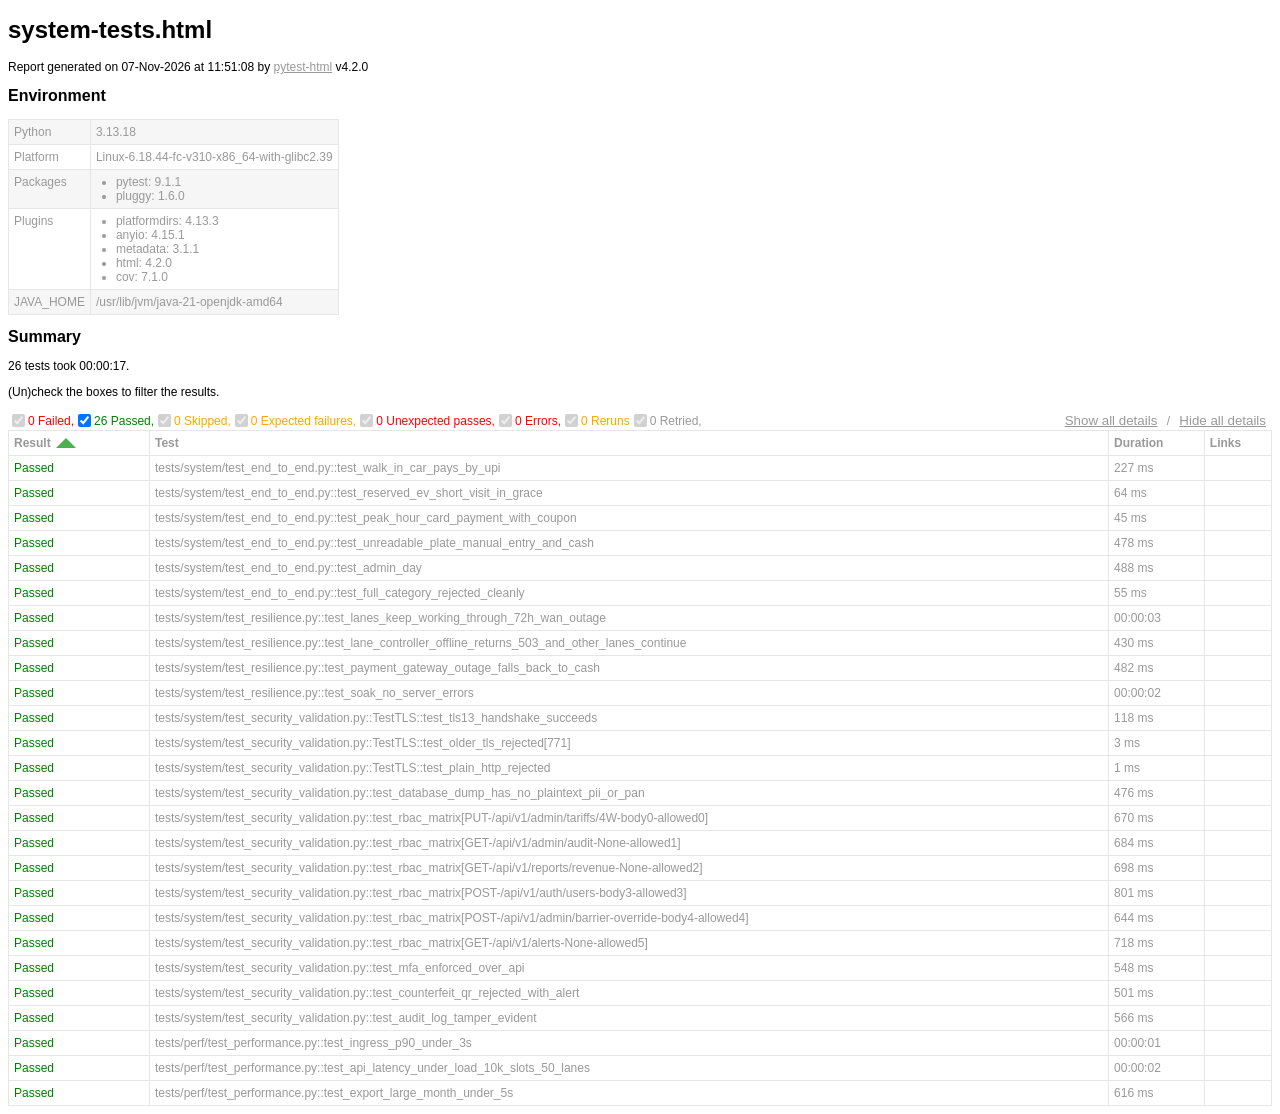
==== commit 4b1510e0: "Performance tests, Test Plan v1.1, Test Case Specification, test reports Implements: VPS-NF-001, VPS" ====
--- a/docs/reports/html/system-tests.html
+++ b/docs/reports/html/system-tests.html
@@ -328,7 +328,7 @@
   </head>
   <body>
     <h1 id="title">system-tests.html</h1>
-    <p>Report generated on 07-Nov-2026 at 11:04:56 by <a href="https://pypi.python.org/pypi/pytest-html">pytest-html</a>
+    <p>Report generated on 07-Nov-2026 at 11:51:08 by <a href="https://pypi.python.org/pypi/pytest-html">pytest-html</a>
         v4.2.0</p>
     <div id="environment-header">
       <h2>Environment</h2>
@@ -431,7 +431,7 @@
       </thead>
     </table>
   <footer>
-    <div id="data-container" data-jsonblob="{&#34;environment&#34;: {&#34;Python&#34;: &#34;3.13.18&#34;, &#34;Platform&#34;: &#34;Linux-6.18.44-fc-v310-x86_64-with-glibc2.39&#34;, &#34;Packages&#34;: {&#34;pytest&#34;: &#34;9.1.1&#34;, &#34;pluggy&#34;: &#34;1.6.0&#34;}, &#34;Plugins&#34;: {&#34;platformdirs&#34;: &#34;4.13.3&#34;, &#34;anyio&#34;: &#34;4.15.1&#34;, &#34;metadata&#34;: &#34;3.1.1&#34;, &#34;html&#34;: &#34;4.2.0&#34;, &#34;cov&#34;: &#34;7.1.0&#34;}, &#34;JAVA_HOME&#34;: &#34;/usr/lib/jvm/java-21-openjdk-amd64&#34;}, &#34;tests&#34;: {&#34;tests/system/test_end_to_end.py::test_walk_in_car_pays_by_upi&#34;: [{&#34;extras&#34;: [], &#34;result&#34;: &#34;Passed&#34;, &#34;testId&#34;: &#34;tests/system/test_end_to_end.py::test_walk_in_car_pays_by_upi&#34;, &#34;duration&#34;: &#34;208 ms&#34;, &#34;resultsTableRow&#34;: [&#34;&lt;td class=\&#34;col-result\&#34;&gt;Passed&lt;/td&gt;&#34;, &#34;&lt;td class=\&#34;col-testId\&#34;&gt;tests/system/test_end_to_end.py::test_walk_in_car_pays_by_upi&lt;/td&gt;&#34;, &#34;&lt;td class=\&#34;col-duration\&#34;&gt;208 ms&lt;/td&gt;&#34;, &#34;&lt;td class=\&#34;col-links\&#34;&gt;&lt;/td&gt;&#34;], &#34;log&#34;: &#34;No log output captured.&#34;}], &#34;tests/system/test_end_to_end.py::test_reserved_ev_short_visit_in_grace&#34;: [{&#34;extras&#34;: [], &#34;result&#34;: &#34;Passed&#34;, &#34;testId&#34;: &#34;tests/system/test_end_to_end.py::test_reserved_ev_short_visit_in_grace&#34;, &#34;duration&#34;: &#34;61 ms&#34;, &#34;resultsTableRow&#34;: [&#34;&lt;td class=\&#34;col-result\&#34;&gt;Passed&lt;/td&gt;&#34;, &#34;&lt;td class=\&#34;col-testId\&#34;&gt;tests/system/test_end_to_end.py::test_reserved_ev_short_visit_in_grace&lt;/td&gt;&#34;, &#34;&lt;td class=\&#34;col-duration\&#34;&gt;61 ms&lt;/td&gt;&#34;, &#34;&lt;td class=\&#34;col-links\&#34;&gt;&lt;/td&gt;&#34;], &#34;log&#34;: &#34;No log output captured.&#34;}], &#34;tests/system/test_end_to_end.py::test_peak_hour_card_payment_with_coupon&#34;: [{&#34;extras&#34;: [], &#34;result&#34;: &#34;Passed&#34;, &#34;testId&#34;: &#34;tests/system/test_end_to_end.py::test_peak_hour_card_payment_with_coupon&#34;, &#34;duration&#34;: &#34;48 ms&#34;, &#34;resultsTableRow&#34;: [&#34;&lt;td class=\&#34;col-result\&#34;&gt;Passed&lt;/td&gt;&#34;, &#34;&lt;td class=\&#34;col-testId\&#34;&gt;tests/system/test_end_to_end.py::test_peak_hour_card_payment_with_coupon&lt;/td&gt;&#34;, &#34;&lt;td class=\&#34;col-duration\&#34;&gt;48 ms&lt;/td&gt;&#34;, &#34;&lt;td class=\&#34;col-links\&#34;&gt;&lt;/td&gt;&#34;], &#34;log&#34;: &#34;No log output captured.&#34;}], &#34;tests/system/test_end_to_end.py::test_unreadable_plate_manual_entry_and_cash&#34;: [{&#34;extras&#34;: [], &#34;result&#34;: &#34;Passed&#34;, &#34;testId&#34;: &#34;tests/system/test_end_to_end.py::test_unreadable_plate_manual_entry_and_cash&#34;, &#34;duration&#34;: &#34;438 ms&#34;, &#34;resultsTableRow&#34;: [&#34;&lt;td class=\&#34;col-result\&#34;&gt;Passed&lt;/td&gt;&#34;, &#34;&lt;td class=\&#34;col-testId\&#34;&gt;tests/system/test_end_to_end.py::test_unreadable_plate_manual_entry_and_cash&lt;/td&gt;&#34;, &#34;&lt;td class=\&#34;col-duration\&#34;&gt;438 ms&lt;/td&gt;&#34;, &#34;&lt;td class=\&#34;col-links\&#34;&gt;&lt;/td&gt;&#34;], &#34;log&#34;: &#34;No log output captured.&#34;}], &#34;tests/system/test_end_to_end.py::test_admin_day&#34;: [{&#34;extras&#34;: [], &#34;result&#34;: &#34;Passed&#34;, &#34;testId&#34;: &#34;tests/system/test_end_to_end.py::test_admin_day&#34;, &#34;duration&#34;: &#34;477 ms&#34;, &#34;resultsTableRow&#34;: [&#34;&lt;td class=\&#34;col-result\&#34;&gt;Passed&lt;/td&gt;&#34;, &#34;&lt;td class=\&#34;col-testId\&#34;&gt;tests/system/test_end_to_end.py::test_admin_day&lt;/td&gt;&#34;, &#34;&lt;td class=\&#34;col-duration\&#34;&gt;477 ms&lt;/td&gt;&#34;, &#34;&lt;td class=\&#34;col-links\&#34;&gt;&lt;/td&gt;&#34;], &#34;log&#34;: &#34;No log output captured.&#34;}], &#34;tests/system/test_end_to_end.py::test_full_category_rejected_cleanly&#34;: [{&#34;extras&#34;: [], &#34;result&#34;: &#34;Passed&#34;, &#34;testId&#34;: &#34;tests/system/test_end_to_end.py::test_full_category_rejected_cleanly&#34;, &#34;duration&#34;: &#34;52 ms&#34;, &#34;resultsTableRow&#34;: [&#34;&lt;td class=\&#34;col-result\&#34;&gt;Passed&lt;/td&gt;&#34;, &#34;&lt;td class=\&#34;col-testId\&#34;&gt;tests/system/test_end_to_end.py::test_full_category_rejected_cleanly&lt;/td&gt;&#34;, &#34;&lt;td class=\&#34;col-duration\&#34;&gt;52 ms&lt;/td&gt;&#34;, &#34;&lt;td class=\&#34;col-links\&#34;&gt;&lt;/td&gt;&#34;], &#34;log&#34;: &#34;No log output captured.&#34;}], &#34;tests/system/test_resilience.py::test_lanes_keep_working_through_72h_wan_outage&#34;: [{&#34;extras&#34;: [], &#34;result&#34;: &#34;Passed&#34;, &#34;testId&#34;: &#34;tests/system/test_resilience.py::test_lanes_keep_working_through_72h_wan_outage&#34;, &#34;duration&#34;: &#34;00:00:03&#34;, &#34;resultsTableRow&#34;: [&#34;&lt;td class=\&#34;col-result\&#34;&gt;Passed&lt;/td&gt;&#34;, &#34;&lt;td class=\&#34;col-testId\&#34;&gt;tests/system/test_resilience.py::test_lanes_keep_working_through_72h_wan_outage&lt;/td&gt;&#34;, &#34;&lt;td class=\&#34;col-duration\&#34;&gt;00:00:03&lt;/td&gt;&#34;, &#34;&lt;td class=\&#34;col-links\&#34;&gt;&lt;/td&gt;&#34;], &#34;log&#34;: &#34;No log output captured.&#34;}], &#34;tests/system/test_resilience.py::test_lane_controller_offline_returns_503_and_other_lanes_continue&#34;: [{&#34;extras&#34;: [], &#34;result&#34;: &#34;Passed&#34;, &#34;testId&#34;: &#34;tests/system/test_resilience.py::test_lane_controller_offline_returns_503_and_other_lanes_continue&#34;, &#34;duration&#34;: &#34;443 ms&#34;, &#34;resultsTableRow&#34;: [&#34;&lt;td class=\&#34;col-result\&#34;&gt;Passed&lt;/td&gt;&#34;, &#34;&lt;td class=\&#34;col-testId\&#34;&gt;tests/system/test_resilience.py::test_lane_controller_offline_returns_503_and_other_lanes_continue&lt;/td&gt;&#34;, &#34;&lt;td class=\&#34;col-duration\&#34;&gt;443 ms&lt;/td&gt;&#34;, &#34;&lt;td class=\&#34;col-links\&#34;&gt;&lt;/td&gt;&#34;], &#34;log&#34;: &#34;------------------------------ Captured log call -------------------------------\nWARNING  vps:main.py:110 POST /api/v1/ingress/ticket -&amp;gt; EDGE_CONTROLLER_OFFLINE Edge controller for ENTRY-1 is offline\n\n&#34;}], &#34;tests/system/test_resilience.py::test_payment_gateway_outage_falls_back_to_cash&#34;: [{&#34;extras&#34;: [], &#34;result&#34;: &#34;Passed&#34;, &#34;testId&#34;: &#34;tests/system/test_resilience.py::test_payment_gateway_outage_falls_back_to_cash&#34;, &#34;duration&#34;: &#34;441 ms&#34;, &#34;resultsTableRow&#34;: [&#34;&lt;td class=\&#34;col-result\&#34;&gt;Passed&lt;/td&gt;&#34;, &#34;&lt;td class=\&#34;col-testId\&#34;&gt;tests/system/test_resilience.py::test_payment_gateway_outage_falls_back_to_cash&lt;/td&gt;&#34;, &#34;&lt;td class=\&#34;col-duration\&#34;&gt;441 ms&lt;/td&gt;&#34;, &#34;&lt;td class=\&#34;col-links\&#34;&gt;&lt;/td&gt;&#34;], &#34;log&#34;: &#34;No log output captured.&#34;}], &#34;tests/system/test_resilience.py::test_soak_no_server_errors&#34;: [{&#34;extras&#34;: [], &#34;result&#34;: &#34;Passed&#34;, &#34;testId&#34;: &#34;tests/system/test_resilience.py::test_soak_no_server_errors&#34;, &#34;duration&#34;: &#34;00:00:02&#34;, &#34;resultsTableRow&#34;: [&#34;&lt;td class=\&#34;col-result\&#34;&gt;Passed&lt;/td&gt;&#34;, &#34;&lt;td class=\&#34;col-testId\&#34;&gt;tests/system/test_resilience.py::test_soak_no_server_errors&lt;/td&gt;&#34;, &#34;&lt;td class=\&#34;col-duration\&#34;&gt;00:00:02&lt;/td&gt;&#34;, &#34;&lt;td class=\&#34;col-links\&#34;&gt;&lt;/td&gt;&#34;], &#34;log&#34;: &#34;No log output captured.&#34;}], &#34;tests/system/test_security_validation.py::TestTLS::test_tls13_handshake_succeeds&#34;: [{&#34;extras&#34;: [], &#34;result&#34;: &#34;Passed&#34;, &#34;testId&#34;: &#34;tests/system/test_security_validation.py::TestTLS::test_tls13_handshake_succeeds&#34;, &#34;duration&#34;: &#34;137 ms&#34;, &#34;resultsTableRow&#34;: [&#34;&lt;td class=\&#34;col-result\&#34;&gt;Passed&lt;/td&gt;&#34;, &#34;&lt;td class=\&#34;col-testId\&#34;&gt;tests/system/test_security_validation.py::TestTLS::test_tls13_handshake_succeeds&lt;/td&gt;&#34;, &#34;&lt;td class=\&#34;col-duration\&#34;&gt;137 ms&lt;/td&gt;&#34;, &#34;&lt;td class=\&#34;col-links\&#34;&gt;&lt;/td&gt;&#34;], &#34;log&#34;: &#34;No log output captured.&#34;}], &#34;tests/system/test_security_validation.py::TestTLS::test_older_tls_rejected[771]&#34;: [{&#34;extras&#34;: [], &#34;result&#34;: &#34;Passed&#34;, &#34;testId&#34;: &#34;tests/system/test_security_validation.py::TestTLS::test_older_tls_rejected[771]&#34;, &#34;duration&#34;: &#34;2 ms&#34;, &#34;resultsTableRow&#34;: [&#34;&lt;td class=\&#34;col-result\&#34;&gt;Passed&lt;/td&gt;&#34;, &#34;&lt;td class=\&#34;col-testId\&#34;&gt;tests/system/test_security_validation.py::TestTLS::test_older_tls_rejected[771]&lt;/td&gt;&#34;, &#34;&lt;td class=\&#34;col-duration\&#34;&gt;2 ms&lt;/td&gt;&#34;, &#34;&lt;td class=\&#34;col-links\&#34;&gt;&lt;/td&gt;&#34;], &#34;log&#34;: &#34;No log output captured.&#34;}], &#34;tests/system/test_security_validation.py::TestTLS::test_plain_http_rejected&#34;: [{&#34;extras&#34;: [], &#34;result&#34;: &#34;Passed&#34;, &#34;testId&#34;: &#34;tests/system/test_security_validation.py::TestTLS::test_plain_http_rejected&#34;, &#34;duration&#34;: &#34;1 ms&#34;, &#34;resultsTableRow&#34;: [&#34;&lt;td class=\&#34;col-result\&#34;&gt;Passed&lt;/td&gt;&#34;, &#34;&lt;td class=\&#34;col-testId\&#34;&gt;tests/system/test_security_validation.py::TestTLS::test_plain_http_rejected&lt;/td&gt;&#34;, &#34;&lt;td class=\&#34;col-duration\&#34;&gt;1 ms&lt;/td&gt;&#34;, &#34;&lt;td class=\&#34;col-links\&#34;&gt;&lt;/td&gt;&#34;], &#34;log&#34;: &#34;No log output captured.&#34;}], &#34;tests/system/test_security_validation.py::test_database_dump_has_no_plaintext_pii_or_pan&#34;: [{&#34;extras&#34;: [], &#34;result&#34;: &#34;Passed&#34;, &#34;testId&#34;: &#34;tests/system/test_security_validation.py::test_database_dump_has_no_plaintext_pii_or_pan&#34;, &#34;duration&#34;: &#34;465 ms&#34;, &#34;resultsTableRow&#34;: [&#34;&lt;td class=\&#34;col-result\&#34;&gt;Passed&lt;/td&gt;&#34;, &#34;&lt;td class=\&#34;col-testId\&#34;&gt;tests/system/test_security_validation.py::test_database_dump_has_no_plaintext_pii_or_pan&lt;/td&gt;&#34;, &#34;&lt;td class=\&#34;col-duration\&#34;&gt;465 ms&lt;/td&gt;&#34;, &#34;&lt;td class=\&#34;col-links\&#34;&gt;&lt;/td&gt;&#34;], &#34;log&#34;: &#34;No log output captured.&#34;}], &#34;tests/system/test_security_validation.py::test_rbac_matrix[PUT-/api/v1/admin/tariffs/4W-body0-allowed0]&#34;: [{&#34;extras&#34;: [], &#34;result&#34;: &#34;Passed&#34;, &#34;testId&#34;: &#34;tests/system/test_security_validation.py::test_rbac_matrix[PUT-/api/v1/admin/tariffs/4W-body0-allowed0]&#34;, &#34;duration&#34;: &#34;622 ms&#34;, &#34;resultsTableRow&#34;: [&#34;&lt;td class=\&#34;col-result\&#34;&gt;Passed&lt;/td&gt;&#34;, &#34;&lt;td class=\&#34;col-testId\&#34;&gt;tests/system/test_security_validation.py::test_rbac_matrix[PUT-/api/v1/admin/tariffs/4W-body0-allowed0]&lt;/td&gt;&#34;, &#34;&lt;td class=\&#34;col-duration\&#34;&gt;622 ms&lt;/td&gt;&#34;, &#34;&lt;td class=\&#34;col-links\&#34;&gt;&lt;/td&gt;&#34;], &#34;log&#34;: &#34;No log output captured.&#34;}], &#34;tests/system/test_security_validation.py::test_rbac_matrix[GET-/api/v1/admin/audit-None-allowed1]&#34;: [{&#34;extras&#34;: [], &#34;result&#34;: &#34;Passed&#34;, &#34;testId&#34;: &#34;tests/system/test_security_validation.py::test_rbac_matrix[GET-/api/v1/admin/audit-None-allowed1]&#34;, &#34;duration&#34;: &#34;693 ms&#34;, &#34;resultsTableRow&#34;: [&#34;&lt;td class=\&#34;col-result\&#34;&gt;Passed&lt;/td&gt;&#34;, &#34;&lt;td class=\&#34;col-testId\&#34;&gt;tests/system/test_security_validation.py::test_rbac_matrix[GET-/api/v1/admin/audit-None-allowed1]&lt;/td&gt;&#34;, &#34;&lt;td class=\&#34;col-duration\&#34;&gt;693 ms&lt;/td&gt;&#34;, &#34;&lt;td class=\&#34;col-links\&#34;&gt;&lt;/td&gt;&#34;], &#34;log&#34;: &#34;No log output captured.&#34;}], &#34;tests/system/test_security_validation.py::test_rbac_matrix[GET-/api/v1/reports/revenue-None-allowed2]&#34;: [{&#34;extras&#34;: [], &#34;result&#34;: &#34;Passed&#34;, &#34;testId&#34;: &#34;tests/system/test_security_validation.py::test_rbac_matrix[GET-/api/v1/reports/revenue-None-allowed2]&#34;, &#34;duration&#34;: &#34;630 ms&#34;, &#34;resultsTableRow&#34;: [&#34;&lt;td class=\&#34;col-result\&#34;&gt;Passed&lt;/td&gt;&#34;, &#34;&lt;td class=\&#34;col-testId\&#34;&gt;tests/system/test_security_validation.py::test_rbac_matrix[GET-/api/v1/reports/revenue-None-allowed2]&lt;/td&gt;&#34;, &#34;&lt;td class=\&#34;col-duration\&#34;&gt;630 ms&lt;/td&gt;&#34;, &#34;&lt;td class=\&#34;col-links\&#34;&gt;&lt;/td&gt;&#34;], &#34;log&#34;: &#34;No log output captured.&#34;}], &#34;tests/system/test_security_validation.py::test_rbac_matrix[POST-/api/v1/auth/users-body3-allowed3]&#34;: [{&#34;extras&#34;: [], &#34;result&#34;: &#34;Passed&#34;, &#34;testId&#34;: &#34;tests/system/test_security_validation.py::test_rbac_matrix[POST-/api/v1/auth/users-body3-allowed3]&#34;, &#34;duration&#34;: &#34;728 ms&#34;, &#34;resultsTableRow&#34;: [&#34;&lt;td class=\&#34;col-result\&#34;&gt;Passed&lt;/td&gt;&#34;, &#34;&lt;td class=\&#34;col-testId\&#34;&gt;tests/system/test_security_validation.py::test_rbac_matrix[POST-/api/v1/auth/users-body3-allowed3]&lt;/td&gt;&#34;, &#34;&lt;td class=\&#34;col-duration\&#34;&gt;728 ms&lt;/td&gt;&#34;, &#34;&lt;td class=\&#34;col-links\&#34;&gt;&lt;/td&gt;&#34;], &#34;log&#34;: &#34;No log output captured.&#34;}], &#34;tests/system/test_security_validation.py::test_rbac_matrix[POST-/api/v1/admin/barrier-override-body4-allowed4]&#34;: [{&#34;extras&#34;: [], &#34;result&#34;: &#34;Passed&#34;, &#34;testId&#34;: &#34;tests/system/test_security_validation.py::test_rbac_matrix[POST-/api/v1/admin/barrier-override-body4-allowed4]&#34;, &#34;duration&#34;: &#34;612 ms&#34;, &#34;resultsTableRow&#34;: [&#34;&lt;td class=\&#34;col-result\&#34;&gt;Passed&lt;/td&gt;&#34;, &#34;&lt;td class=\&#34;col-testId\&#34;&gt;tests/system/test_security_validation.py::test_rbac_matrix[POST-/api/v1/admin/barrier-override-body4-allowed4]&lt;/td&gt;&#34;, &#34;&lt;td class=\&#34;col-duration\&#34;&gt;612 ms&lt;/td&gt;&#34;, &#34;&lt;td class=\&#34;col-links\&#34;&gt;&lt;/td&gt;&#34;], &#34;log&#34;: &#34;No log output captured.&#34;}], &#34;tests/system/test_security_validation.py::test_rbac_matrix[GET-/api/v1/alerts-None-allowed5]&#34;: [{&#34;extras&#34;: [], &#34;result&#34;: &#34;Passed&#34;, &#34;testId&#34;: &#34;tests/system/test_security_validation.py::test_rbac_matrix[GET-/api/v1/alerts-None-allowed5]&#34;, &#34;duration&#34;: &#34;640 ms&#34;, &#34;resultsTableRow&#34;: [&#34;&lt;td class=\&#34;col-result\&#34;&gt;Passed&lt;/td&gt;&#34;, &#34;&lt;td class=\&#34;col-testId\&#34;&gt;tests/system/test_security_validation.py::test_rbac_matrix[GET-/api/v1/alerts-None-allowed5]&lt;/td&gt;&#34;, &#34;&lt;td class=\&#34;col-duration\&#34;&gt;640 ms&lt;/td&gt;&#34;, &#34;&lt;td class=\&#34;col-links\&#34;&gt;&lt;/td&gt;&#34;], &#34;log&#34;: &#34;No log output captured.&#34;}], &#34;tests/system/test_security_validation.py::test_mfa_enforced_over_api&#34;: [{&#34;extras&#34;: [], &#34;result&#34;: &#34;Passed&#34;, &#34;testId&#34;: &#34;tests/system/test_security_validation.py::test_mfa_enforced_over_api&#34;, &#34;duration&#34;: &#34;502 ms&#34;, &#34;resultsTableRow&#34;: [&#34;&lt;td class=\&#34;col-result\&#34;&gt;Passed&lt;/td&gt;&#34;, &#34;&lt;td class=\&#34;col-testId\&#34;&gt;tests/system/test_security_validation.py::test_mfa_enforced_over_api&lt;/td&gt;&#34;, &#34;&lt;td class=\&#34;col-duration\&#34;&gt;502 ms&lt;/td&gt;&#34;, &#34;&lt;td class=\&#34;col-links\&#34;&gt;&lt;/td&gt;&#34;], &#34;log&#34;: &#34;No log output captured.&#34;}], &#34;tests/system/test_security_validation.py::test_counterfeit_qr_rejected_with_alert&#34;: [{&#34;extras&#34;: [], &#34;result&#34;: &#34;Passed&#34;, &#34;testId&#34;: &#34;tests/system/test_security_validation.py::test_counterfeit_qr_rejected_with_alert&#34;, &#34;duration&#34;: &#34;444 ms&#34;, &#34;resultsTableRow&#34;: [&#34;&lt;td class=\&#34;col-result\&#34;&gt;Passed&lt;/td&gt;&#34;, &#34;&lt;td class=\&#34;col-testId\&#34;&gt;tests/system/test_security_validation.py::test_counterfeit_qr_rejected_with_alert&lt;/td&gt;&#34;, &#34;&lt;td class=\&#34;col-duration\&#34;&gt;444 ms&lt;/td&gt;&#34;, &#34;&lt;td class=\&#34;col-links\&#34;&gt;&lt;/td&gt;&#34;], &#34;log&#34;: &#34;No log output captured.&#34;}], &#34;tests/system/test_security_validation.py::test_audit_log_tamper_evident&#34;: [{&#34;extras&#34;: [], &#34;result&#34;: &#34;Passed&#34;, &#34;testId&#34;: &#34;tests/system/test_security_validation.py::test_audit_log_tamper_evident&#34;, &#34;duration&#34;: &#34;582 ms&#34;, &#34;resultsTableRow&#34;: [&#34;&lt;td class=\&#34;col-result\&#34;&gt;Passed&lt;/td&gt;&#34;, &#34;&lt;td class=\&#34;col-testId\&#34;&gt;tests/system/test_security_validation.py::test_audit_log_tamper_evident&lt;/td&gt;&#34;, &#34;&lt;td class=\&#34;col-duration\&#34;&gt;582 ms&lt;/td&gt;&#34;, &#34;&lt;td class=\&#34;col-links\&#34;&gt;&lt;/td&gt;&#34;], &#34;log&#34;: &#34;No log output captured.&#34;}], &#34;tests/perf/test_performance.py::test_ingress_p90_under_3s&#34;: [{&#34;extras&#34;: [], &#34;result&#34;: &#34;Passed&#34;, &#34;testId&#34;: &#34;tests/perf/test_performance.py::test_ingress_p90_under_3s&#34;, &#34;duration&#34;: &#34;00:00:01&#34;, &#34;resultsTableRow&#34;: [&#34;&lt;td class=\&#34;col-result\&#34;&gt;Passed&lt;/td&gt;&#34;, &#34;&lt;td class=\&#34;col-testId\&#34;&gt;tests/perf/test_performance.py::test_ingress_p90_under_3s&lt;/td&gt;&#34;, &#34;&lt;td class=\&#34;col-duration\&#34;&gt;00:00:01&lt;/td&gt;&#34;, &#34;&lt;td class=\&#34;col-links\&#34;&gt;&lt;/td&gt;&#34;], &#34;log&#34;: &#34;No log output captured.&#34;}], &#34;tests/perf/test_performance.py::test_api_latency_under_load_10k_slots_50_lanes&#34;: [{&#34;extras&#34;: [], &#34;result&#34;: &#34;Passed&#34;, &#34;testId&#34;: &#34;tests/perf/test_performance.py::test_api_latency_under_load_10k_slots_50_lanes&#34;, &#34;duration&#34;: &#34;00:00:02&#34;, &#34;resultsTableRow&#34;: [&#34;&lt;td class=\&#34;col-result\&#34;&gt;Passed&lt;/td&gt;&#34;, &#34;&lt;td class=\&#34;col-testId\&#34;&gt;tests/perf/test_performance.py::test_api_latency_under_load_10k_slots_50_lanes&lt;/td&gt;&#34;, &#34;&lt;td class=\&#34;col-duration\&#34;&gt;00:00:02&lt;/td&gt;&#34;, &#34;&lt;td class=\&#34;col-links\&#34;&gt;&lt;/td&gt;&#34;], &#34;log&#34;: &#34;No log output captured.&#34;}], &#34;tests/perf/test_performance.py::test_export_large_month_under_5s&#34;: [{&#34;extras&#34;: [], &#34;result&#34;: &#34;Passed&#34;, &#34;testId&#34;: &#34;tests/perf/test_performance.py::test_export_large_month_under_5s&#34;, &#34;duration&#34;: &#34;662 ms&#34;, &#34;resultsTableRow&#34;: [&#34;&lt;td class=\&#34;col-result\&#34;&gt;Passed&lt;/td&gt;&#34;, &#34;&lt;td class=\&#34;col-testId\&#34;&gt;tests/perf/test_performance.py::test_export_large_month_under_5s&lt;/td&gt;&#34;, &#34;&lt;td class=\&#34;col-duration\&#34;&gt;662 ms&lt;/td&gt;&#34;, &#34;&lt;td class=\&#34;col-links\&#34;&gt;&lt;/td&gt;&#34;], &#34;log&#34;: &#34;No log output captured.&#34;}]}, &#34;renderCollapsed&#34;: [&#34;passed&#34;], &#34;initialSort&#34;: &#34;result&#34;, &#34;title&#34;: &#34;system-tests.html&#34;}"></div>
+    <div id="data-container" data-jsonblob="{&#34;environment&#34;: {&#34;Python&#34;: &#34;3.13.18&#34;, &#34;Platform&#34;: &#34;Linux-6.18.44-fc-v310-x86_64-with-glibc2.39&#34;, &#34;Packages&#34;: {&#34;pytest&#34;: &#34;9.1.1&#34;, &#34;pluggy&#34;: &#34;1.6.0&#34;}, &#34;Plugins&#34;: {&#34;platformdirs&#34;: &#34;4.13.3&#34;, &#34;anyio&#34;: &#34;4.15.1&#34;, &#34;metadata&#34;: &#34;3.1.1&#34;, &#34;html&#34;: &#34;4.2.0&#34;, &#34;cov&#34;: &#34;7.1.0&#34;}, &#34;JAVA_HOME&#34;: &#34;/usr/lib/jvm/java-21-openjdk-amd64&#34;}, &#34;tests&#34;: {&#34;tests/system/test_end_to_end.py::test_walk_in_car_pays_by_upi&#34;: [{&#34;extras&#34;: [], &#34;result&#34;: &#34;Passed&#34;, &#34;testId&#34;: &#34;tests/system/test_end_to_end.py::test_walk_in_car_pays_by_upi&#34;, &#34;duration&#34;: &#34;227 ms&#34;, &#34;resultsTableRow&#34;: [&#34;&lt;td class=\&#34;col-result\&#34;&gt;Passed&lt;/td&gt;&#34;, &#34;&lt;td class=\&#34;col-testId\&#34;&gt;tests/system/test_end_to_end.py::test_walk_in_car_pays_by_upi&lt;/td&gt;&#34;, &#34;&lt;td class=\&#34;col-duration\&#34;&gt;227 ms&lt;/td&gt;&#34;, &#34;&lt;td class=\&#34;col-links\&#34;&gt;&lt;/td&gt;&#34;], &#34;log&#34;: &#34;No log output captured.&#34;}], &#34;tests/system/test_end_to_end.py::test_reserved_ev_short_visit_in_grace&#34;: [{&#34;extras&#34;: [], &#34;result&#34;: &#34;Passed&#34;, &#34;testId&#34;: &#34;tests/system/test_end_to_end.py::test_reserved_ev_short_visit_in_grace&#34;, &#34;duration&#34;: &#34;64 ms&#34;, &#34;resultsTableRow&#34;: [&#34;&lt;td class=\&#34;col-result\&#34;&gt;Passed&lt;/td&gt;&#34;, &#34;&lt;td class=\&#34;col-testId\&#34;&gt;tests/system/test_end_to_end.py::test_reserved_ev_short_visit_in_grace&lt;/td&gt;&#34;, &#34;&lt;td class=\&#34;col-duration\&#34;&gt;64 ms&lt;/td&gt;&#34;, &#34;&lt;td class=\&#34;col-links\&#34;&gt;&lt;/td&gt;&#34;], &#34;log&#34;: &#34;No log output captured.&#34;}], &#34;tests/system/test_end_to_end.py::test_peak_hour_card_payment_with_coupon&#34;: [{&#34;extras&#34;: [], &#34;result&#34;: &#34;Passed&#34;, &#34;testId&#34;: &#34;tests/system/test_end_to_end.py::test_peak_hour_card_payment_with_coupon&#34;, &#34;duration&#34;: &#34;45 ms&#34;, &#34;resultsTableRow&#34;: [&#34;&lt;td class=\&#34;col-result\&#34;&gt;Passed&lt;/td&gt;&#34;, &#34;&lt;td class=\&#34;col-testId\&#34;&gt;tests/system/test_end_to_end.py::test_peak_hour_card_payment_with_coupon&lt;/td&gt;&#34;, &#34;&lt;td class=\&#34;col-duration\&#34;&gt;45 ms&lt;/td&gt;&#34;, &#34;&lt;td class=\&#34;col-links\&#34;&gt;&lt;/td&gt;&#34;], &#34;log&#34;: &#34;No log output captured.&#34;}], &#34;tests/system/test_end_to_end.py::test_unreadable_plate_manual_entry_and_cash&#34;: [{&#34;extras&#34;: [], &#34;result&#34;: &#34;Passed&#34;, &#34;testId&#34;: &#34;tests/system/test_end_to_end.py::test_unreadable_plate_manual_entry_and_cash&#34;, &#34;duration&#34;: &#34;478 ms&#34;, &#34;resultsTableRow&#34;: [&#34;&lt;td class=\&#34;col-result\&#34;&gt;Passed&lt;/td&gt;&#34;, &#34;&lt;td class=\&#34;col-testId\&#34;&gt;tests/system/test_end_to_end.py::test_unreadable_plate_manual_entry_and_cash&lt;/td&gt;&#34;, &#34;&lt;td class=\&#34;col-duration\&#34;&gt;478 ms&lt;/td&gt;&#34;, &#34;&lt;td class=\&#34;col-links\&#34;&gt;&lt;/td&gt;&#34;], &#34;log&#34;: &#34;No log output captured.&#34;}], &#34;tests/system/test_end_to_end.py::test_admin_day&#34;: [{&#34;extras&#34;: [], &#34;result&#34;: &#34;Passed&#34;, &#34;testId&#34;: &#34;tests/system/test_end_to_end.py::test_admin_day&#34;, &#34;duration&#34;: &#34;488 ms&#34;, &#34;resultsTableRow&#34;: [&#34;&lt;td class=\&#34;col-result\&#34;&gt;Passed&lt;/td&gt;&#34;, &#34;&lt;td class=\&#34;col-testId\&#34;&gt;tests/system/test_end_to_end.py::test_admin_day&lt;/td&gt;&#34;, &#34;&lt;td class=\&#34;col-duration\&#34;&gt;488 ms&lt;/td&gt;&#34;, &#34;&lt;td class=\&#34;col-links\&#34;&gt;&lt;/td&gt;&#34;], &#34;log&#34;: &#34;No log output captured.&#34;}], &#34;tests/system/test_end_to_end.py::test_full_category_rejected_cleanly&#34;: [{&#34;extras&#34;: [], &#34;result&#34;: &#34;Passed&#34;, &#34;testId&#34;: &#34;tests/system/test_end_to_end.py::test_full_category_rejected_cleanly&#34;, &#34;duration&#34;: &#34;55 ms&#34;, &#34;resultsTableRow&#34;: [&#34;&lt;td class=\&#34;col-result\&#34;&gt;Passed&lt;/td&gt;&#34;, &#34;&lt;td class=\&#34;col-testId\&#34;&gt;tests/system/test_end_to_end.py::test_full_category_rejected_cleanly&lt;/td&gt;&#34;, &#34;&lt;td class=\&#34;col-duration\&#34;&gt;55 ms&lt;/td&gt;&#34;, &#34;&lt;td class=\&#34;col-links\&#34;&gt;&lt;/td&gt;&#34;], &#34;log&#34;: &#34;No log output captured.&#34;}], &#34;tests/system/test_resilience.py::test_lanes_keep_working_through_72h_wan_outage&#34;: [{&#34;extras&#34;: [], &#34;result&#34;: &#34;Passed&#34;, &#34;testId&#34;: &#34;tests/system/test_resilience.py::test_lanes_keep_working_through_72h_wan_outage&#34;, &#34;duration&#34;: &#34;00:00:03&#34;, &#34;resultsTableRow&#34;: [&#34;&lt;td class=\&#34;col-result\&#34;&gt;Passed&lt;/td&gt;&#34;, &#34;&lt;td class=\&#34;col-testId\&#34;&gt;tests/system/test_resilience.py::test_lanes_keep_working_through_72h_wan_outage&lt;/td&gt;&#34;, &#34;&lt;td class=\&#34;col-duration\&#34;&gt;00:00:03&lt;/td&gt;&#34;, &#34;&lt;td class=\&#34;col-links\&#34;&gt;&lt;/td&gt;&#34;], &#34;log&#34;: &#34;No log output captured.&#34;}], &#34;tests/system/test_resilience.py::test_lane_controller_offline_returns_503_and_other_lanes_continue&#34;: [{&#34;extras&#34;: [], &#34;result&#34;: &#34;Passed&#34;, &#34;testId&#34;: &#34;tests/system/test_resilience.py::test_lane_controller_offline_returns_503_and_other_lanes_continue&#34;, &#34;duration&#34;: &#34;430 ms&#34;, &#34;resultsTableRow&#34;: [&#34;&lt;td class=\&#34;col-result\&#34;&gt;Passed&lt;/td&gt;&#34;, &#34;&lt;td class=\&#34;col-testId\&#34;&gt;tests/system/test_resilience.py::test_lane_controller_offline_returns_503_and_other_lanes_continue&lt;/td&gt;&#34;, &#34;&lt;td class=\&#34;col-duration\&#34;&gt;430 ms&lt;/td&gt;&#34;, &#34;&lt;td class=\&#34;col-links\&#34;&gt;&lt;/td&gt;&#34;], &#34;log&#34;: &#34;------------------------------ Captured log call -------------------------------\nWARNING  vps:main.py:110 POST /api/v1/ingress/ticket -&amp;gt; EDGE_CONTROLLER_OFFLINE Edge controller for ENTRY-1 is offline\n\n&#34;}], &#34;tests/system/test_resilience.py::test_payment_gateway_outage_falls_back_to_cash&#34;: [{&#34;extras&#34;: [], &#34;result&#34;: &#34;Passed&#34;, &#34;testId&#34;: &#34;tests/system/test_resilience.py::test_payment_gateway_outage_falls_back_to_cash&#34;, &#34;duration&#34;: &#34;482 ms&#34;, &#34;resultsTableRow&#34;: [&#34;&lt;td class=\&#34;col-result\&#34;&gt;Passed&lt;/td&gt;&#34;, &#34;&lt;td class=\&#34;col-testId\&#34;&gt;tests/system/test_resilience.py::test_payment_gateway_outage_falls_back_to_cash&lt;/td&gt;&#34;, &#34;&lt;td class=\&#34;col-duration\&#34;&gt;482 ms&lt;/td&gt;&#34;, &#34;&lt;td class=\&#34;col-links\&#34;&gt;&lt;/td&gt;&#34;], &#34;log&#34;: &#34;No log output captured.&#34;}], &#34;tests/system/test_resilience.py::test_soak_no_server_errors&#34;: [{&#34;extras&#34;: [], &#34;result&#34;: &#34;Passed&#34;, &#34;testId&#34;: &#34;tests/system/test_resilience.py::test_soak_no_server_errors&#34;, &#34;duration&#34;: &#34;00:00:02&#34;, &#34;resultsTableRow&#34;: [&#34;&lt;td class=\&#34;col-result\&#34;&gt;Passed&lt;/td&gt;&#34;, &#34;&lt;td class=\&#34;col-testId\&#34;&gt;tests/system/test_resilience.py::test_soak_no_server_errors&lt;/td&gt;&#34;, &#34;&lt;td class=\&#34;col-duration\&#34;&gt;00:00:02&lt;/td&gt;&#34;, &#34;&lt;td class=\&#34;col-links\&#34;&gt;&lt;/td&gt;&#34;], &#34;log&#34;: &#34;No log output captured.&#34;}], &#34;tests/system/test_security_validation.py::TestTLS::test_tls13_handshake_succeeds&#34;: [{&#34;extras&#34;: [], &#34;result&#34;: &#34;Passed&#34;, &#34;testId&#34;: &#34;tests/system/test_security_validation.py::TestTLS::test_tls13_handshake_succeeds&#34;, &#34;duration&#34;: &#34;118 ms&#34;, &#34;resultsTableRow&#34;: [&#34;&lt;td class=\&#34;col-result\&#34;&gt;Passed&lt;/td&gt;&#34;, &#34;&lt;td class=\&#34;col-testId\&#34;&gt;tests/system/test_security_validation.py::TestTLS::test_tls13_handshake_succeeds&lt;/td&gt;&#34;, &#34;&lt;td class=\&#34;col-duration\&#34;&gt;118 ms&lt;/td&gt;&#34;, &#34;&lt;td class=\&#34;col-links\&#34;&gt;&lt;/td&gt;&#34;], &#34;log&#34;: &#34;No log output captured.&#34;}], &#34;tests/system/test_security_validation.py::TestTLS::test_older_tls_rejected[771]&#34;: [{&#34;extras&#34;: [], &#34;result&#34;: &#34;Passed&#34;, &#34;testId&#34;: &#34;tests/system/test_security_validation.py::TestTLS::test_older_tls_rejected[771]&#34;, &#34;duration&#34;: &#34;3 ms&#34;, &#34;resultsTableRow&#34;: [&#34;&lt;td class=\&#34;col-result\&#34;&gt;Passed&lt;/td&gt;&#34;, &#34;&lt;td class=\&#34;col-testId\&#34;&gt;tests/system/test_security_validation.py::TestTLS::test_older_tls_rejected[771]&lt;/td&gt;&#34;, &#34;&lt;td class=\&#34;col-duration\&#34;&gt;3 ms&lt;/td&gt;&#34;, &#34;&lt;td class=\&#34;col-links\&#34;&gt;&lt;/td&gt;&#34;], &#34;log&#34;: &#34;No log output captured.&#34;}], &#34;tests/system/test_security_validation.py::TestTLS::test_plain_http_rejected&#34;: [{&#34;extras&#34;: [], &#34;result&#34;: &#34;Passed&#34;, &#34;testId&#34;: &#34;tests/system/test_security_validation.py::TestTLS::test_plain_http_rejected&#34;, &#34;duration&#34;: &#34;1 ms&#34;, &#34;resultsTableRow&#34;: [&#34;&lt;td class=\&#34;col-result\&#34;&gt;Passed&lt;/td&gt;&#34;, &#34;&lt;td class=\&#34;col-testId\&#34;&gt;tests/system/test_security_validation.py::TestTLS::test_plain_http_rejected&lt;/td&gt;&#34;, &#34;&lt;td class=\&#34;col-duration\&#34;&gt;1 ms&lt;/td&gt;&#34;, &#34;&lt;td class=\&#34;col-links\&#34;&gt;&lt;/td&gt;&#34;], &#34;log&#34;: &#34;No log output captured.&#34;}], &#34;tests/system/test_security_validation.py::test_database_dump_has_no_plaintext_pii_or_pan&#34;: [{&#34;extras&#34;: [], &#34;result&#34;: &#34;Passed&#34;, &#34;testId&#34;: &#34;tests/system/test_security_validation.py::test_database_dump_has_no_plaintext_pii_or_pan&#34;, &#34;duration&#34;: &#34;476 ms&#34;, &#34;resultsTableRow&#34;: [&#34;&lt;td class=\&#34;col-result\&#34;&gt;Passed&lt;/td&gt;&#34;, &#34;&lt;td class=\&#34;col-testId\&#34;&gt;tests/system/test_security_validation.py::test_database_dump_has_no_plaintext_pii_or_pan&lt;/td&gt;&#34;, &#34;&lt;td class=\&#34;col-duration\&#34;&gt;476 ms&lt;/td&gt;&#34;, &#34;&lt;td class=\&#34;col-links\&#34;&gt;&lt;/td&gt;&#34;], &#34;log&#34;: &#34;No log output captured.&#34;}], &#34;tests/system/test_security_validation.py::test_rbac_matrix[PUT-/api/v1/admin/tariffs/4W-body0-allowed0]&#34;: [{&#34;extras&#34;: [], &#34;result&#34;: &#34;Passed&#34;, &#34;testId&#34;: &#34;tests/system/test_security_validation.py::test_rbac_matrix[PUT-/api/v1/admin/tariffs/4W-body0-allowed0]&#34;, &#34;duration&#34;: &#34;670 ms&#34;, &#34;resultsTableRow&#34;: [&#34;&lt;td class=\&#34;col-result\&#34;&gt;Passed&lt;/td&gt;&#34;, &#34;&lt;td class=\&#34;col-testId\&#34;&gt;tests/system/test_security_validation.py::test_rbac_matrix[PUT-/api/v1/admin/tariffs/4W-body0-allowed0]&lt;/td&gt;&#34;, &#34;&lt;td class=\&#34;col-duration\&#34;&gt;670 ms&lt;/td&gt;&#34;, &#34;&lt;td class=\&#34;col-links\&#34;&gt;&lt;/td&gt;&#34;], &#34;log&#34;: &#34;No log output captured.&#34;}], &#34;tests/system/test_security_validation.py::test_rbac_matrix[GET-/api/v1/admin/audit-None-allowed1]&#34;: [{&#34;extras&#34;: [], &#34;result&#34;: &#34;Passed&#34;, &#34;testId&#34;: &#34;tests/system/test_security_validation.py::test_rbac_matrix[GET-/api/v1/admin/audit-None-allowed1]&#34;, &#34;duration&#34;: &#34;684 ms&#34;, &#34;resultsTableRow&#34;: [&#34;&lt;td class=\&#34;col-result\&#34;&gt;Passed&lt;/td&gt;&#34;, &#34;&lt;td class=\&#34;col-testId\&#34;&gt;tests/system/test_security_validation.py::test_rbac_matrix[GET-/api/v1/admin/audit-None-allowed1]&lt;/td&gt;&#34;, &#34;&lt;td class=\&#34;col-duration\&#34;&gt;684 ms&lt;/td&gt;&#34;, &#34;&lt;td class=\&#34;col-links\&#34;&gt;&lt;/td&gt;&#34;], &#34;log&#34;: &#34;No log output captured.&#34;}], &#34;tests/system/test_security_validation.py::test_rbac_matrix[GET-/api/v1/reports/revenue-None-allowed2]&#34;: [{&#34;extras&#34;: [], &#34;result&#34;: &#34;Passed&#34;, &#34;testId&#34;: &#34;tests/system/test_security_validation.py::test_rbac_matrix[GET-/api/v1/reports/revenue-None-allowed2]&#34;, &#34;duration&#34;: &#34;698 ms&#34;, &#34;resultsTableRow&#34;: [&#34;&lt;td class=\&#34;col-result\&#34;&gt;Passed&lt;/td&gt;&#34;, &#34;&lt;td class=\&#34;col-testId\&#34;&gt;tests/system/test_security_validation.py::test_rbac_matrix[GET-/api/v1/reports/revenue-None-allowed2]&lt;/td&gt;&#34;, &#34;&lt;td class=\&#34;col-duration\&#34;&gt;698 ms&lt;/td&gt;&#34;, &#34;&lt;td class=\&#34;col-links\&#34;&gt;&lt;/td&gt;&#34;], &#34;log&#34;: &#34;No log output captured.&#34;}], &#34;tests/system/test_security_validation.py::test_rbac_matrix[POST-/api/v1/auth/users-body3-allowed3]&#34;: [{&#34;extras&#34;: [], &#34;result&#34;: &#34;Passed&#34;, &#34;testId&#34;: &#34;tests/system/test_security_validation.py::test_rbac_matrix[POST-/api/v1/auth/users-body3-allowed3]&#34;, &#34;duration&#34;: &#34;801 ms&#34;, &#34;resultsTableRow&#34;: [&#34;&lt;td class=\&#34;col-result\&#34;&gt;Passed&lt;/td&gt;&#34;, &#34;&lt;td class=\&#34;col-testId\&#34;&gt;tests/system/test_security_validation.py::test_rbac_matrix[POST-/api/v1/auth/users-body3-allowed3]&lt;/td&gt;&#34;, &#34;&lt;td class=\&#34;col-duration\&#34;&gt;801 ms&lt;/td&gt;&#34;, &#34;&lt;td class=\&#34;col-links\&#34;&gt;&lt;/td&gt;&#34;], &#34;log&#34;: &#34;No log output captured.&#34;}], &#34;tests/system/test_security_validation.py::test_rbac_matrix[POST-/api/v1/admin/barrier-override-body4-allowed4]&#34;: [{&#34;extras&#34;: [], &#34;result&#34;: &#34;Passed&#34;, &#34;testId&#34;: &#34;tests/system/test_security_validation.py::test_rbac_matrix[POST-/api/v1/admin/barrier-override-body4-allowed4]&#34;, &#34;duration&#34;: &#34;644 ms&#34;, &#34;resultsTableRow&#34;: [&#34;&lt;td class=\&#34;col-result\&#34;&gt;Passed&lt;/td&gt;&#34;, &#34;&lt;td class=\&#34;col-testId\&#34;&gt;tests/system/test_security_validation.py::test_rbac_matrix[POST-/api/v1/admin/barrier-override-body4-allowed4]&lt;/td&gt;&#34;, &#34;&lt;td class=\&#34;col-duration\&#34;&gt;644 ms&lt;/td&gt;&#34;, &#34;&lt;td class=\&#34;col-links\&#34;&gt;&lt;/td&gt;&#34;], &#34;log&#34;: &#34;No log output captured.&#34;}], &#34;tests/system/test_security_validation.py::test_rbac_matrix[GET-/api/v1/alerts-None-allowed5]&#34;: [{&#34;extras&#34;: [], &#34;result&#34;: &#34;Passed&#34;, &#34;testId&#34;: &#34;tests/system/test_security_validation.py::test_rbac_matrix[GET-/api/v1/alerts-None-allowed5]&#34;, &#34;duration&#34;: &#34;718 ms&#34;, &#34;resultsTableRow&#34;: [&#34;&lt;td class=\&#34;col-result\&#34;&gt;Passed&lt;/td&gt;&#34;, &#34;&lt;td class=\&#34;col-testId\&#34;&gt;tests/system/test_security_validation.py::test_rbac_matrix[GET-/api/v1/alerts-None-allowed5]&lt;/td&gt;&#34;, &#34;&lt;td class=\&#34;col-duration\&#34;&gt;718 ms&lt;/td&gt;&#34;, &#34;&lt;td class=\&#34;col-links\&#34;&gt;&lt;/td&gt;&#34;], &#34;log&#34;: &#34;No log output captured.&#34;}], &#34;tests/system/test_security_validation.py::test_mfa_enforced_over_api&#34;: [{&#34;extras&#34;: [], &#34;result&#34;: &#34;Passed&#34;, &#34;testId&#34;: &#34;tests/system/test_security_validation.py::test_mfa_enforced_over_api&#34;, &#34;duration&#34;: &#34;548 ms&#34;, &#34;resultsTableRow&#34;: [&#34;&lt;td class=\&#34;col-result\&#34;&gt;Passed&lt;/td&gt;&#34;, &#34;&lt;td class=\&#34;col-testId\&#34;&gt;tests/system/test_security_validation.py::test_mfa_enforced_over_api&lt;/td&gt;&#34;, &#34;&lt;td class=\&#34;col-duration\&#34;&gt;548 ms&lt;/td&gt;&#34;, &#34;&lt;td class=\&#34;col-links\&#34;&gt;&lt;/td&gt;&#34;], &#34;log&#34;: &#34;No log output captured.&#34;}], &#34;tests/system/test_security_validation.py::test_counterfeit_qr_rejected_with_alert&#34;: [{&#34;extras&#34;: [], &#34;result&#34;: &#34;Passed&#34;, &#34;testId&#34;: &#34;tests/system/test_security_validation.py::test_counterfeit_qr_rejected_with_alert&#34;, &#34;duration&#34;: &#34;501 ms&#34;, &#34;resultsTableRow&#34;: [&#34;&lt;td class=\&#34;col-result\&#34;&gt;Passed&lt;/td&gt;&#34;, &#34;&lt;td class=\&#34;col-testId\&#34;&gt;tests/system/test_security_validation.py::test_counterfeit_qr_rejected_with_alert&lt;/td&gt;&#34;, &#34;&lt;td class=\&#34;col-duration\&#34;&gt;501 ms&lt;/td&gt;&#34;, &#34;&lt;td class=\&#34;col-links\&#34;&gt;&lt;/td&gt;&#34;], &#34;log&#34;: &#34;No log output captured.&#34;}], &#34;tests/system/test_security_validation.py::test_audit_log_tamper_evident&#34;: [{&#34;extras&#34;: [], &#34;result&#34;: &#34;Passed&#34;, &#34;testId&#34;: &#34;tests/system/test_security_validation.py::test_audit_log_tamper_evident&#34;, &#34;duration&#34;: &#34;566 ms&#34;, &#34;resultsTableRow&#34;: [&#34;&lt;td class=\&#34;col-result\&#34;&gt;Passed&lt;/td&gt;&#34;, &#34;&lt;td class=\&#34;col-testId\&#34;&gt;tests/system/test_security_validation.py::test_audit_log_tamper_evident&lt;/td&gt;&#34;, &#34;&lt;td class=\&#34;col-duration\&#34;&gt;566 ms&lt;/td&gt;&#34;, &#34;&lt;td class=\&#34;col-links\&#34;&gt;&lt;/td&gt;&#34;], &#34;log&#34;: &#34;No log output captured.&#34;}], &#34;tests/perf/test_performance.py::test_ingress_p90_under_3s&#34;: [{&#34;extras&#34;: [], &#34;result&#34;: &#34;Passed&#34;, &#34;testId&#34;: &#34;tests/perf/test_performance.py::test_ingress_p90_under_3s&#34;, &#34;duration&#34;: &#34;00:00:01&#34;, &#34;resultsTableRow&#34;: [&#34;&lt;td class=\&#34;col-result\&#34;&gt;Passed&lt;/td&gt;&#34;, &#34;&lt;td class=\&#34;col-testId\&#34;&gt;tests/perf/test_performance.py::test_ingress_p90_under_3s&lt;/td&gt;&#34;, &#34;&lt;td class=\&#34;col-duration\&#34;&gt;00:00:01&lt;/td&gt;&#34;, &#34;&lt;td class=\&#34;col-links\&#34;&gt;&lt;/td&gt;&#34;], &#34;log&#34;: &#34;No log output captured.&#34;}], &#34;tests/perf/test_performance.py::test_api_latency_under_load_10k_slots_50_lanes&#34;: [{&#34;extras&#34;: [], &#34;result&#34;: &#34;Passed&#34;, &#34;testId&#34;: &#34;tests/perf/test_performance.py::test_api_latency_under_load_10k_slots_50_lanes&#34;, &#34;duration&#34;: &#34;00:00:02&#34;, &#34;resultsTableRow&#34;: [&#34;&lt;td class=\&#34;col-result\&#34;&gt;Passed&lt;/td&gt;&#34;, &#34;&lt;td class=\&#34;col-testId\&#34;&gt;tests/perf/test_performance.py::test_api_latency_under_load_10k_slots_50_lanes&lt;/td&gt;&#34;, &#34;&lt;td class=\&#34;col-duration\&#34;&gt;00:00:02&lt;/td&gt;&#34;, &#34;&lt;td class=\&#34;col-links\&#34;&gt;&lt;/td&gt;&#34;], &#34;log&#34;: &#34;No log output captured.&#34;}], &#34;tests/perf/test_performance.py::test_export_large_month_under_5s&#34;: [{&#34;extras&#34;: [], &#34;result&#34;: &#34;Passed&#34;, &#34;testId&#34;: &#34;tests/perf/test_performance.py::test_export_large_month_under_5s&#34;, &#34;duration&#34;: &#34;616 ms&#34;, &#34;resultsTableRow&#34;: [&#34;&lt;td class=\&#34;col-result\&#34;&gt;Passed&lt;/td&gt;&#34;, &#34;&lt;td class=\&#34;col-testId\&#34;&gt;tests/perf/test_performance.py::test_export_large_month_under_5s&lt;/td&gt;&#34;, &#34;&lt;td class=\&#34;col-duration\&#34;&gt;616 ms&lt;/td&gt;&#34;, &#34;&lt;td class=\&#34;col-links\&#34;&gt;&lt;/td&gt;&#34;], &#34;log&#34;: &#34;No log output captured.&#34;}]}, &#34;renderCollapsed&#34;: [&#34;passed&#34;], &#34;initialSort&#34;: &#34;result&#34;, &#34;title&#34;: &#34;system-tests.html&#34;}"></div>
     <script>
       (function(){function r(e,n,t){function o(i,f){if(!n[i]){if(!e[i]){var c="function"==typeof require&&require;if(!f&&c)return c(i,!0);if(u)return u(i,!0);var a=new Error("Cannot find module '"+i+"'");throw a.code="MODULE_NOT_FOUND",a}var p=n[i]={exports:{}};e[i][0].call(p.exports,function(r){var n=e[i][1][r];return o(n||r)},p,p.exports,r,e,n,t)}return n[i].exports}for(var u="function"==typeof require&&require,i=0;i<t.length;i++)o(t[i]);return o}return r})()({1:[function(require,module,exports){
 const { getCollapsedCategory, setCollapsedIds } = require('./storage.js')
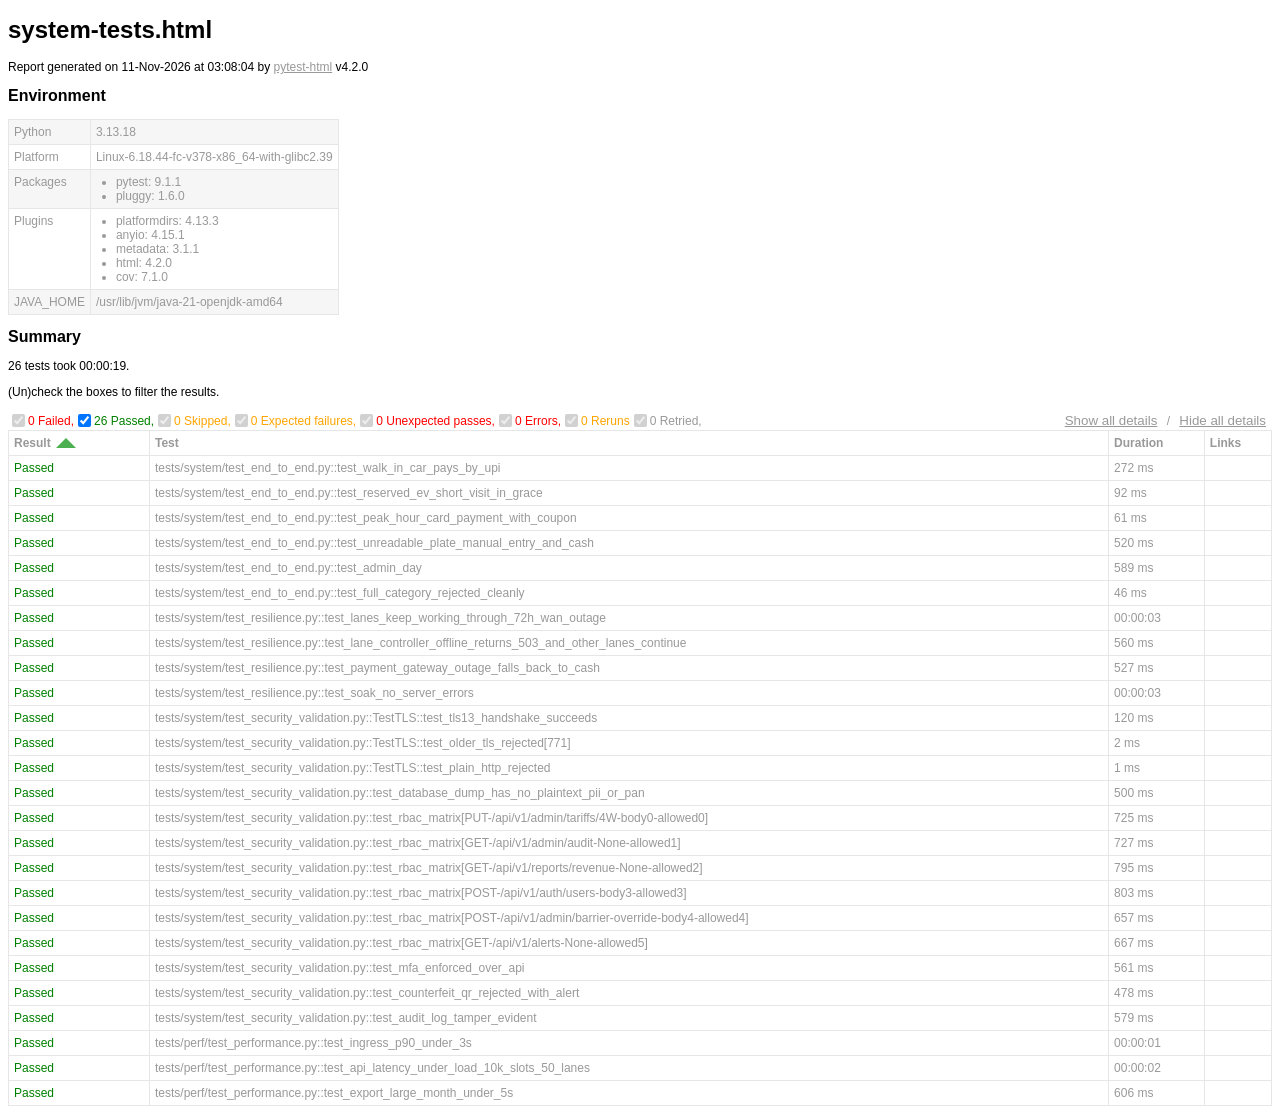
==== commit e4ac6214: "Performance tests, Test Plan v1.1, Test Case Specification, test reports Implements: VPS-NF-001, VPS" ====
--- a/docs/reports/html/system-tests.html
+++ b/docs/reports/html/system-tests.html
@@ -328,7 +328,7 @@
   </head>
   <body>
     <h1 id="title">system-tests.html</h1>
-    <p>Report generated on 07-Nov-2026 at 11:51:08 by <a href="https://pypi.python.org/pypi/pytest-html">pytest-html</a>
+    <p>Report generated on 11-Nov-2026 at 03:08:04 by <a href="https://pypi.python.org/pypi/pytest-html">pytest-html</a>
         v4.2.0</p>
     <div id="environment-header">
       <h2>Environment</h2>
@@ -383,7 +383,7 @@
         <h2>Summary</h2>
         <div class="additional-summary prefix">
         </div>
-        <p class="run-count">26 tests took 00:00:17.</p>
+        <p class="run-count">26 tests took 00:00:19.</p>
         <p class="filter">(Un)check the boxes to filter the results.</p>
         <div class="summary__reload">
           <div class="summary__reload__button hidden" onclick="location.reload()">
@@ -431,7 +431,7 @@
       </thead>
     </table>
   <footer>
-    <div id="data-container" data-jsonblob="{&#34;environment&#34;: {&#34;Python&#34;: &#34;3.13.18&#34;, &#34;Platform&#34;: &#34;Linux-6.18.44-fc-v310-x86_64-with-glibc2.39&#34;, &#34;Packages&#34;: {&#34;pytest&#34;: &#34;9.1.1&#34;, &#34;pluggy&#34;: &#34;1.6.0&#34;}, &#34;Plugins&#34;: {&#34;platformdirs&#34;: &#34;4.13.3&#34;, &#34;anyio&#34;: &#34;4.15.1&#34;, &#34;metadata&#34;: &#34;3.1.1&#34;, &#34;html&#34;: &#34;4.2.0&#34;, &#34;cov&#34;: &#34;7.1.0&#34;}, &#34;JAVA_HOME&#34;: &#34;/usr/lib/jvm/java-21-openjdk-amd64&#34;}, &#34;tests&#34;: {&#34;tests/system/test_end_to_end.py::test_walk_in_car_pays_by_upi&#34;: [{&#34;extras&#34;: [], &#34;result&#34;: &#34;Passed&#34;, &#34;testId&#34;: &#34;tests/system/test_end_to_end.py::test_walk_in_car_pays_by_upi&#34;, &#34;duration&#34;: &#34;227 ms&#34;, &#34;resultsTableRow&#34;: [&#34;&lt;td class=\&#34;col-result\&#34;&gt;Passed&lt;/td&gt;&#34;, &#34;&lt;td class=\&#34;col-testId\&#34;&gt;tests/system/test_end_to_end.py::test_walk_in_car_pays_by_upi&lt;/td&gt;&#34;, &#34;&lt;td class=\&#34;col-duration\&#34;&gt;227 ms&lt;/td&gt;&#34;, &#34;&lt;td class=\&#34;col-links\&#34;&gt;&lt;/td&gt;&#34;], &#34;log&#34;: &#34;No log output captured.&#34;}], &#34;tests/system/test_end_to_end.py::test_reserved_ev_short_visit_in_grace&#34;: [{&#34;extras&#34;: [], &#34;result&#34;: &#34;Passed&#34;, &#34;testId&#34;: &#34;tests/system/test_end_to_end.py::test_reserved_ev_short_visit_in_grace&#34;, &#34;duration&#34;: &#34;64 ms&#34;, &#34;resultsTableRow&#34;: [&#34;&lt;td class=\&#34;col-result\&#34;&gt;Passed&lt;/td&gt;&#34;, &#34;&lt;td class=\&#34;col-testId\&#34;&gt;tests/system/test_end_to_end.py::test_reserved_ev_short_visit_in_grace&lt;/td&gt;&#34;, &#34;&lt;td class=\&#34;col-duration\&#34;&gt;64 ms&lt;/td&gt;&#34;, &#34;&lt;td class=\&#34;col-links\&#34;&gt;&lt;/td&gt;&#34;], &#34;log&#34;: &#34;No log output captured.&#34;}], &#34;tests/system/test_end_to_end.py::test_peak_hour_card_payment_with_coupon&#34;: [{&#34;extras&#34;: [], &#34;result&#34;: &#34;Passed&#34;, &#34;testId&#34;: &#34;tests/system/test_end_to_end.py::test_peak_hour_card_payment_with_coupon&#34;, &#34;duration&#34;: &#34;45 ms&#34;, &#34;resultsTableRow&#34;: [&#34;&lt;td class=\&#34;col-result\&#34;&gt;Passed&lt;/td&gt;&#34;, &#34;&lt;td class=\&#34;col-testId\&#34;&gt;tests/system/test_end_to_end.py::test_peak_hour_card_payment_with_coupon&lt;/td&gt;&#34;, &#34;&lt;td class=\&#34;col-duration\&#34;&gt;45 ms&lt;/td&gt;&#34;, &#34;&lt;td class=\&#34;col-links\&#34;&gt;&lt;/td&gt;&#34;], &#34;log&#34;: &#34;No log output captured.&#34;}], &#34;tests/system/test_end_to_end.py::test_unreadable_plate_manual_entry_and_cash&#34;: [{&#34;extras&#34;: [], &#34;result&#34;: &#34;Passed&#34;, &#34;testId&#34;: &#34;tests/system/test_end_to_end.py::test_unreadable_plate_manual_entry_and_cash&#34;, &#34;duration&#34;: &#34;478 ms&#34;, &#34;resultsTableRow&#34;: [&#34;&lt;td class=\&#34;col-result\&#34;&gt;Passed&lt;/td&gt;&#34;, &#34;&lt;td class=\&#34;col-testId\&#34;&gt;tests/system/test_end_to_end.py::test_unreadable_plate_manual_entry_and_cash&lt;/td&gt;&#34;, &#34;&lt;td class=\&#34;col-duration\&#34;&gt;478 ms&lt;/td&gt;&#34;, &#34;&lt;td class=\&#34;col-links\&#34;&gt;&lt;/td&gt;&#34;], &#34;log&#34;: &#34;No log output captured.&#34;}], &#34;tests/system/test_end_to_end.py::test_admin_day&#34;: [{&#34;extras&#34;: [], &#34;result&#34;: &#34;Passed&#34;, &#34;testId&#34;: &#34;tests/system/test_end_to_end.py::test_admin_day&#34;, &#34;duration&#34;: &#34;488 ms&#34;, &#34;resultsTableRow&#34;: [&#34;&lt;td class=\&#34;col-result\&#34;&gt;Passed&lt;/td&gt;&#34;, &#34;&lt;td class=\&#34;col-testId\&#34;&gt;tests/system/test_end_to_end.py::test_admin_day&lt;/td&gt;&#34;, &#34;&lt;td class=\&#34;col-duration\&#34;&gt;488 ms&lt;/td&gt;&#34;, &#34;&lt;td class=\&#34;col-links\&#34;&gt;&lt;/td&gt;&#34;], &#34;log&#34;: &#34;No log output captured.&#34;}], &#34;tests/system/test_end_to_end.py::test_full_category_rejected_cleanly&#34;: [{&#34;extras&#34;: [], &#34;result&#34;: &#34;Passed&#34;, &#34;testId&#34;: &#34;tests/system/test_end_to_end.py::test_full_category_rejected_cleanly&#34;, &#34;duration&#34;: &#34;55 ms&#34;, &#34;resultsTableRow&#34;: [&#34;&lt;td class=\&#34;col-result\&#34;&gt;Passed&lt;/td&gt;&#34;, &#34;&lt;td class=\&#34;col-testId\&#34;&gt;tests/system/test_end_to_end.py::test_full_category_rejected_cleanly&lt;/td&gt;&#34;, &#34;&lt;td class=\&#34;col-duration\&#34;&gt;55 ms&lt;/td&gt;&#34;, &#34;&lt;td class=\&#34;col-links\&#34;&gt;&lt;/td&gt;&#34;], &#34;log&#34;: &#34;No log output captured.&#34;}], &#34;tests/system/test_resilience.py::test_lanes_keep_working_through_72h_wan_outage&#34;: [{&#34;extras&#34;: [], &#34;result&#34;: &#34;Passed&#34;, &#34;testId&#34;: &#34;tests/system/test_resilience.py::test_lanes_keep_working_through_72h_wan_outage&#34;, &#34;duration&#34;: &#34;00:00:03&#34;, &#34;resultsTableRow&#34;: [&#34;&lt;td class=\&#34;col-result\&#34;&gt;Passed&lt;/td&gt;&#34;, &#34;&lt;td class=\&#34;col-testId\&#34;&gt;tests/system/test_resilience.py::test_lanes_keep_working_through_72h_wan_outage&lt;/td&gt;&#34;, &#34;&lt;td class=\&#34;col-duration\&#34;&gt;00:00:03&lt;/td&gt;&#34;, &#34;&lt;td class=\&#34;col-links\&#34;&gt;&lt;/td&gt;&#34;], &#34;log&#34;: &#34;No log output captured.&#34;}], &#34;tests/system/test_resilience.py::test_lane_controller_offline_returns_503_and_other_lanes_continue&#34;: [{&#34;extras&#34;: [], &#34;result&#34;: &#34;Passed&#34;, &#34;testId&#34;: &#34;tests/system/test_resilience.py::test_lane_controller_offline_returns_503_and_other_lanes_continue&#34;, &#34;duration&#34;: &#34;430 ms&#34;, &#34;resultsTableRow&#34;: [&#34;&lt;td class=\&#34;col-result\&#34;&gt;Passed&lt;/td&gt;&#34;, &#34;&lt;td class=\&#34;col-testId\&#34;&gt;tests/system/test_resilience.py::test_lane_controller_offline_returns_503_and_other_lanes_continue&lt;/td&gt;&#34;, &#34;&lt;td class=\&#34;col-duration\&#34;&gt;430 ms&lt;/td&gt;&#34;, &#34;&lt;td class=\&#34;col-links\&#34;&gt;&lt;/td&gt;&#34;], &#34;log&#34;: &#34;------------------------------ Captured log call -------------------------------\nWARNING  vps:main.py:110 POST /api/v1/ingress/ticket -&amp;gt; EDGE_CONTROLLER_OFFLINE Edge controller for ENTRY-1 is offline\n\n&#34;}], &#34;tests/system/test_resilience.py::test_payment_gateway_outage_falls_back_to_cash&#34;: [{&#34;extras&#34;: [], &#34;result&#34;: &#34;Passed&#34;, &#34;testId&#34;: &#34;tests/system/test_resilience.py::test_payment_gateway_outage_falls_back_to_cash&#34;, &#34;duration&#34;: &#34;482 ms&#34;, &#34;resultsTableRow&#34;: [&#34;&lt;td class=\&#34;col-result\&#34;&gt;Passed&lt;/td&gt;&#34;, &#34;&lt;td class=\&#34;col-testId\&#34;&gt;tests/system/test_resilience.py::test_payment_gateway_outage_falls_back_to_cash&lt;/td&gt;&#34;, &#34;&lt;td class=\&#34;col-duration\&#34;&gt;482 ms&lt;/td&gt;&#34;, &#34;&lt;td class=\&#34;col-links\&#34;&gt;&lt;/td&gt;&#34;], &#34;log&#34;: &#34;No log output captured.&#34;}], &#34;tests/system/test_resilience.py::test_soak_no_server_errors&#34;: [{&#34;extras&#34;: [], &#34;result&#34;: &#34;Passed&#34;, &#34;testId&#34;: &#34;tests/system/test_resilience.py::test_soak_no_server_errors&#34;, &#34;duration&#34;: &#34;00:00:02&#34;, &#34;resultsTableRow&#34;: [&#34;&lt;td class=\&#34;col-result\&#34;&gt;Passed&lt;/td&gt;&#34;, &#34;&lt;td class=\&#34;col-testId\&#34;&gt;tests/system/test_resilience.py::test_soak_no_server_errors&lt;/td&gt;&#34;, &#34;&lt;td class=\&#34;col-duration\&#34;&gt;00:00:02&lt;/td&gt;&#34;, &#34;&lt;td class=\&#34;col-links\&#34;&gt;&lt;/td&gt;&#34;], &#34;log&#34;: &#34;No log output captured.&#34;}], &#34;tests/system/test_security_validation.py::TestTLS::test_tls13_handshake_succeeds&#34;: [{&#34;extras&#34;: [], &#34;result&#34;: &#34;Passed&#34;, &#34;testId&#34;: &#34;tests/system/test_security_validation.py::TestTLS::test_tls13_handshake_succeeds&#34;, &#34;duration&#34;: &#34;118 ms&#34;, &#34;resultsTableRow&#34;: [&#34;&lt;td class=\&#34;col-result\&#34;&gt;Passed&lt;/td&gt;&#34;, &#34;&lt;td class=\&#34;col-testId\&#34;&gt;tests/system/test_security_validation.py::TestTLS::test_tls13_handshake_succeeds&lt;/td&gt;&#34;, &#34;&lt;td class=\&#34;col-duration\&#34;&gt;118 ms&lt;/td&gt;&#34;, &#34;&lt;td class=\&#34;col-links\&#34;&gt;&lt;/td&gt;&#34;], &#34;log&#34;: &#34;No log output captured.&#34;}], &#34;tests/system/test_security_validation.py::TestTLS::test_older_tls_rejected[771]&#34;: [{&#34;extras&#34;: [], &#34;result&#34;: &#34;Passed&#34;, &#34;testId&#34;: &#34;tests/system/test_security_validation.py::TestTLS::test_older_tls_rejected[771]&#34;, &#34;duration&#34;: &#34;3 ms&#34;, &#34;resultsTableRow&#34;: [&#34;&lt;td class=\&#34;col-result\&#34;&gt;Passed&lt;/td&gt;&#34;, &#34;&lt;td class=\&#34;col-testId\&#34;&gt;tests/system/test_security_validation.py::TestTLS::test_older_tls_rejected[771]&lt;/td&gt;&#34;, &#34;&lt;td class=\&#34;col-duration\&#34;&gt;3 ms&lt;/td&gt;&#34;, &#34;&lt;td class=\&#34;col-links\&#34;&gt;&lt;/td&gt;&#34;], &#34;log&#34;: &#34;No log output captured.&#34;}], &#34;tests/system/test_security_validation.py::TestTLS::test_plain_http_rejected&#34;: [{&#34;extras&#34;: [], &#34;result&#34;: &#34;Passed&#34;, &#34;testId&#34;: &#34;tests/system/test_security_validation.py::TestTLS::test_plain_http_rejected&#34;, &#34;duration&#34;: &#34;1 ms&#34;, &#34;resultsTableRow&#34;: [&#34;&lt;td class=\&#34;col-result\&#34;&gt;Passed&lt;/td&gt;&#34;, &#34;&lt;td class=\&#34;col-testId\&#34;&gt;tests/system/test_security_validation.py::TestTLS::test_plain_http_rejected&lt;/td&gt;&#34;, &#34;&lt;td class=\&#34;col-duration\&#34;&gt;1 ms&lt;/td&gt;&#34;, &#34;&lt;td class=\&#34;col-links\&#34;&gt;&lt;/td&gt;&#34;], &#34;log&#34;: &#34;No log output captured.&#34;}], &#34;tests/system/test_security_validation.py::test_database_dump_has_no_plaintext_pii_or_pan&#34;: [{&#34;extras&#34;: [], &#34;result&#34;: &#34;Passed&#34;, &#34;testId&#34;: &#34;tests/system/test_security_validation.py::test_database_dump_has_no_plaintext_pii_or_pan&#34;, &#34;duration&#34;: &#34;476 ms&#34;, &#34;resultsTableRow&#34;: [&#34;&lt;td class=\&#34;col-result\&#34;&gt;Passed&lt;/td&gt;&#34;, &#34;&lt;td class=\&#34;col-testId\&#34;&gt;tests/system/test_security_validation.py::test_database_dump_has_no_plaintext_pii_or_pan&lt;/td&gt;&#34;, &#34;&lt;td class=\&#34;col-duration\&#34;&gt;476 ms&lt;/td&gt;&#34;, &#34;&lt;td class=\&#34;col-links\&#34;&gt;&lt;/td&gt;&#34;], &#34;log&#34;: &#34;No log output captured.&#34;}], &#34;tests/system/test_security_validation.py::test_rbac_matrix[PUT-/api/v1/admin/tariffs/4W-body0-allowed0]&#34;: [{&#34;extras&#34;: [], &#34;result&#34;: &#34;Passed&#34;, &#34;testId&#34;: &#34;tests/system/test_security_validation.py::test_rbac_matrix[PUT-/api/v1/admin/tariffs/4W-body0-allowed0]&#34;, &#34;duration&#34;: &#34;670 ms&#34;, &#34;resultsTableRow&#34;: [&#34;&lt;td class=\&#34;col-result\&#34;&gt;Passed&lt;/td&gt;&#34;, &#34;&lt;td class=\&#34;col-testId\&#34;&gt;tests/system/test_security_validation.py::test_rbac_matrix[PUT-/api/v1/admin/tariffs/4W-body0-allowed0]&lt;/td&gt;&#34;, &#34;&lt;td class=\&#34;col-duration\&#34;&gt;670 ms&lt;/td&gt;&#34;, &#34;&lt;td class=\&#34;col-links\&#34;&gt;&lt;/td&gt;&#34;], &#34;log&#34;: &#34;No log output captured.&#34;}], &#34;tests/system/test_security_validation.py::test_rbac_matrix[GET-/api/v1/admin/audit-None-allowed1]&#34;: [{&#34;extras&#34;: [], &#34;result&#34;: &#34;Passed&#34;, &#34;testId&#34;: &#34;tests/system/test_security_validation.py::test_rbac_matrix[GET-/api/v1/admin/audit-None-allowed1]&#34;, &#34;duration&#34;: &#34;684 ms&#34;, &#34;resultsTableRow&#34;: [&#34;&lt;td class=\&#34;col-result\&#34;&gt;Passed&lt;/td&gt;&#34;, &#34;&lt;td class=\&#34;col-testId\&#34;&gt;tests/system/test_security_validation.py::test_rbac_matrix[GET-/api/v1/admin/audit-None-allowed1]&lt;/td&gt;&#34;, &#34;&lt;td class=\&#34;col-duration\&#34;&gt;684 ms&lt;/td&gt;&#34;, &#34;&lt;td class=\&#34;col-links\&#34;&gt;&lt;/td&gt;&#34;], &#34;log&#34;: &#34;No log output captured.&#34;}], &#34;tests/system/test_security_validation.py::test_rbac_matrix[GET-/api/v1/reports/revenue-None-allowed2]&#34;: [{&#34;extras&#34;: [], &#34;result&#34;: &#34;Passed&#34;, &#34;testId&#34;: &#34;tests/system/test_security_validation.py::test_rbac_matrix[GET-/api/v1/reports/revenue-None-allowed2]&#34;, &#34;duration&#34;: &#34;698 ms&#34;, &#34;resultsTableRow&#34;: [&#34;&lt;td class=\&#34;col-result\&#34;&gt;Passed&lt;/td&gt;&#34;, &#34;&lt;td class=\&#34;col-testId\&#34;&gt;tests/system/test_security_validation.py::test_rbac_matrix[GET-/api/v1/reports/revenue-None-allowed2]&lt;/td&gt;&#34;, &#34;&lt;td class=\&#34;col-duration\&#34;&gt;698 ms&lt;/td&gt;&#34;, &#34;&lt;td class=\&#34;col-links\&#34;&gt;&lt;/td&gt;&#34;], &#34;log&#34;: &#34;No log output captured.&#34;}], &#34;tests/system/test_security_validation.py::test_rbac_matrix[POST-/api/v1/auth/users-body3-allowed3]&#34;: [{&#34;extras&#34;: [], &#34;result&#34;: &#34;Passed&#34;, &#34;testId&#34;: &#34;tests/system/test_security_validation.py::test_rbac_matrix[POST-/api/v1/auth/users-body3-allowed3]&#34;, &#34;duration&#34;: &#34;801 ms&#34;, &#34;resultsTableRow&#34;: [&#34;&lt;td class=\&#34;col-result\&#34;&gt;Passed&lt;/td&gt;&#34;, &#34;&lt;td class=\&#34;col-testId\&#34;&gt;tests/system/test_security_validation.py::test_rbac_matrix[POST-/api/v1/auth/users-body3-allowed3]&lt;/td&gt;&#34;, &#34;&lt;td class=\&#34;col-duration\&#34;&gt;801 ms&lt;/td&gt;&#34;, &#34;&lt;td class=\&#34;col-links\&#34;&gt;&lt;/td&gt;&#34;], &#34;log&#34;: &#34;No log output captured.&#34;}], &#34;tests/system/test_security_validation.py::test_rbac_matrix[POST-/api/v1/admin/barrier-override-body4-allowed4]&#34;: [{&#34;extras&#34;: [], &#34;result&#34;: &#34;Passed&#34;, &#34;testId&#34;: &#34;tests/system/test_security_validation.py::test_rbac_matrix[POST-/api/v1/admin/barrier-override-body4-allowed4]&#34;, &#34;duration&#34;: &#34;644 ms&#34;, &#34;resultsTableRow&#34;: [&#34;&lt;td class=\&#34;col-result\&#34;&gt;Passed&lt;/td&gt;&#34;, &#34;&lt;td class=\&#34;col-testId\&#34;&gt;tests/system/test_security_validation.py::test_rbac_matrix[POST-/api/v1/admin/barrier-override-body4-allowed4]&lt;/td&gt;&#34;, &#34;&lt;td class=\&#34;col-duration\&#34;&gt;644 ms&lt;/td&gt;&#34;, &#34;&lt;td class=\&#34;col-links\&#34;&gt;&lt;/td&gt;&#34;], &#34;log&#34;: &#34;No log output captured.&#34;}], &#34;tests/system/test_security_validation.py::test_rbac_matrix[GET-/api/v1/alerts-None-allowed5]&#34;: [{&#34;extras&#34;: [], &#34;result&#34;: &#34;Passed&#34;, &#34;testId&#34;: &#34;tests/system/test_security_validation.py::test_rbac_matrix[GET-/api/v1/alerts-None-allowed5]&#34;, &#34;duration&#34;: &#34;718 ms&#34;, &#34;resultsTableRow&#34;: [&#34;&lt;td class=\&#34;col-result\&#34;&gt;Passed&lt;/td&gt;&#34;, &#34;&lt;td class=\&#34;col-testId\&#34;&gt;tests/system/test_security_validation.py::test_rbac_matrix[GET-/api/v1/alerts-None-allowed5]&lt;/td&gt;&#34;, &#34;&lt;td class=\&#34;col-duration\&#34;&gt;718 ms&lt;/td&gt;&#34;, &#34;&lt;td class=\&#34;col-links\&#34;&gt;&lt;/td&gt;&#34;], &#34;log&#34;: &#34;No log output captured.&#34;}], &#34;tests/system/test_security_validation.py::test_mfa_enforced_over_api&#34;: [{&#34;extras&#34;: [], &#34;result&#34;: &#34;Passed&#34;, &#34;testId&#34;: &#34;tests/system/test_security_validation.py::test_mfa_enforced_over_api&#34;, &#34;duration&#34;: &#34;548 ms&#34;, &#34;resultsTableRow&#34;: [&#34;&lt;td class=\&#34;col-result\&#34;&gt;Passed&lt;/td&gt;&#34;, &#34;&lt;td class=\&#34;col-testId\&#34;&gt;tests/system/test_security_validation.py::test_mfa_enforced_over_api&lt;/td&gt;&#34;, &#34;&lt;td class=\&#34;col-duration\&#34;&gt;548 ms&lt;/td&gt;&#34;, &#34;&lt;td class=\&#34;col-links\&#34;&gt;&lt;/td&gt;&#34;], &#34;log&#34;: &#34;No log output captured.&#34;}], &#34;tests/system/test_security_validation.py::test_counterfeit_qr_rejected_with_alert&#34;: [{&#34;extras&#34;: [], &#34;result&#34;: &#34;Passed&#34;, &#34;testId&#34;: &#34;tests/system/test_security_validation.py::test_counterfeit_qr_rejected_with_alert&#34;, &#34;duration&#34;: &#34;501 ms&#34;, &#34;resultsTableRow&#34;: [&#34;&lt;td class=\&#34;col-result\&#34;&gt;Passed&lt;/td&gt;&#34;, &#34;&lt;td class=\&#34;col-testId\&#34;&gt;tests/system/test_security_validation.py::test_counterfeit_qr_rejected_with_alert&lt;/td&gt;&#34;, &#34;&lt;td class=\&#34;col-duration\&#34;&gt;501 ms&lt;/td&gt;&#34;, &#34;&lt;td class=\&#34;col-links\&#34;&gt;&lt;/td&gt;&#34;], &#34;log&#34;: &#34;No log output captured.&#34;}], &#34;tests/system/test_security_validation.py::test_audit_log_tamper_evident&#34;: [{&#34;extras&#34;: [], &#34;result&#34;: &#34;Passed&#34;, &#34;testId&#34;: &#34;tests/system/test_security_validation.py::test_audit_log_tamper_evident&#34;, &#34;duration&#34;: &#34;566 ms&#34;, &#34;resultsTableRow&#34;: [&#34;&lt;td class=\&#34;col-result\&#34;&gt;Passed&lt;/td&gt;&#34;, &#34;&lt;td class=\&#34;col-testId\&#34;&gt;tests/system/test_security_validation.py::test_audit_log_tamper_evident&lt;/td&gt;&#34;, &#34;&lt;td class=\&#34;col-duration\&#34;&gt;566 ms&lt;/td&gt;&#34;, &#34;&lt;td class=\&#34;col-links\&#34;&gt;&lt;/td&gt;&#34;], &#34;log&#34;: &#34;No log output captured.&#34;}], &#34;tests/perf/test_performance.py::test_ingress_p90_under_3s&#34;: [{&#34;extras&#34;: [], &#34;result&#34;: &#34;Passed&#34;, &#34;testId&#34;: &#34;tests/perf/test_performance.py::test_ingress_p90_under_3s&#34;, &#34;duration&#34;: &#34;00:00:01&#34;, &#34;resultsTableRow&#34;: [&#34;&lt;td class=\&#34;col-result\&#34;&gt;Passed&lt;/td&gt;&#34;, &#34;&lt;td class=\&#34;col-testId\&#34;&gt;tests/perf/test_performance.py::test_ingress_p90_under_3s&lt;/td&gt;&#34;, &#34;&lt;td class=\&#34;col-duration\&#34;&gt;00:00:01&lt;/td&gt;&#34;, &#34;&lt;td class=\&#34;col-links\&#34;&gt;&lt;/td&gt;&#34;], &#34;log&#34;: &#34;No log output captured.&#34;}], &#34;tests/perf/test_performance.py::test_api_latency_under_load_10k_slots_50_lanes&#34;: [{&#34;extras&#34;: [], &#34;result&#34;: &#34;Passed&#34;, &#34;testId&#34;: &#34;tests/perf/test_performance.py::test_api_latency_under_load_10k_slots_50_lanes&#34;, &#34;duration&#34;: &#34;00:00:02&#34;, &#34;resultsTableRow&#34;: [&#34;&lt;td class=\&#34;col-result\&#34;&gt;Passed&lt;/td&gt;&#34;, &#34;&lt;td class=\&#34;col-testId\&#34;&gt;tests/perf/test_performance.py::test_api_latency_under_load_10k_slots_50_lanes&lt;/td&gt;&#34;, &#34;&lt;td class=\&#34;col-duration\&#34;&gt;00:00:02&lt;/td&gt;&#34;, &#34;&lt;td class=\&#34;col-links\&#34;&gt;&lt;/td&gt;&#34;], &#34;log&#34;: &#34;No log output captured.&#34;}], &#34;tests/perf/test_performance.py::test_export_large_month_under_5s&#34;: [{&#34;extras&#34;: [], &#34;result&#34;: &#34;Passed&#34;, &#34;testId&#34;: &#34;tests/perf/test_performance.py::test_export_large_month_under_5s&#34;, &#34;duration&#34;: &#34;616 ms&#34;, &#34;resultsTableRow&#34;: [&#34;&lt;td class=\&#34;col-result\&#34;&gt;Passed&lt;/td&gt;&#34;, &#34;&lt;td class=\&#34;col-testId\&#34;&gt;tests/perf/test_performance.py::test_export_large_month_under_5s&lt;/td&gt;&#34;, &#34;&lt;td class=\&#34;col-duration\&#34;&gt;616 ms&lt;/td&gt;&#34;, &#34;&lt;td class=\&#34;col-links\&#34;&gt;&lt;/td&gt;&#34;], &#34;log&#34;: &#34;No log output captured.&#34;}]}, &#34;renderCollapsed&#34;: [&#34;passed&#34;], &#34;initialSort&#34;: &#34;result&#34;, &#34;title&#34;: &#34;system-tests.html&#34;}"></div>
+    <div id="data-container" data-jsonblob="{&#34;environment&#34;: {&#34;Python&#34;: &#34;3.13.18&#34;, &#34;Platform&#34;: &#34;Linux-6.18.44-fc-v378-x86_64-with-glibc2.39&#34;, &#34;Packages&#34;: {&#34;pytest&#34;: &#34;9.1.1&#34;, &#34;pluggy&#34;: &#34;1.6.0&#34;}, &#34;Plugins&#34;: {&#34;platformdirs&#34;: &#34;4.13.3&#34;, &#34;anyio&#34;: &#34;4.15.1&#34;, &#34;metadata&#34;: &#34;3.1.1&#34;, &#34;html&#34;: &#34;4.2.0&#34;, &#34;cov&#34;: &#34;7.1.0&#34;}, &#34;JAVA_HOME&#34;: &#34;/usr/lib/jvm/java-21-openjdk-amd64&#34;}, &#34;tests&#34;: {&#34;tests/system/test_end_to_end.py::test_walk_in_car_pays_by_upi&#34;: [{&#34;extras&#34;: [], &#34;result&#34;: &#34;Passed&#34;, &#34;testId&#34;: &#34;tests/system/test_end_to_end.py::test_walk_in_car_pays_by_upi&#34;, &#34;duration&#34;: &#34;272 ms&#34;, &#34;resultsTableRow&#34;: [&#34;&lt;td class=\&#34;col-result\&#34;&gt;Passed&lt;/td&gt;&#34;, &#34;&lt;td class=\&#34;col-testId\&#34;&gt;tests/system/test_end_to_end.py::test_walk_in_car_pays_by_upi&lt;/td&gt;&#34;, &#34;&lt;td class=\&#34;col-duration\&#34;&gt;272 ms&lt;/td&gt;&#34;, &#34;&lt;td class=\&#34;col-links\&#34;&gt;&lt;/td&gt;&#34;], &#34;log&#34;: &#34;No log output captured.&#34;}], &#34;tests/system/test_end_to_end.py::test_reserved_ev_short_visit_in_grace&#34;: [{&#34;extras&#34;: [], &#34;result&#34;: &#34;Passed&#34;, &#34;testId&#34;: &#34;tests/system/test_end_to_end.py::test_reserved_ev_short_visit_in_grace&#34;, &#34;duration&#34;: &#34;92 ms&#34;, &#34;resultsTableRow&#34;: [&#34;&lt;td class=\&#34;col-result\&#34;&gt;Passed&lt;/td&gt;&#34;, &#34;&lt;td class=\&#34;col-testId\&#34;&gt;tests/system/test_end_to_end.py::test_reserved_ev_short_visit_in_grace&lt;/td&gt;&#34;, &#34;&lt;td class=\&#34;col-duration\&#34;&gt;92 ms&lt;/td&gt;&#34;, &#34;&lt;td class=\&#34;col-links\&#34;&gt;&lt;/td&gt;&#34;], &#34;log&#34;: &#34;No log output captured.&#34;}], &#34;tests/system/test_end_to_end.py::test_peak_hour_card_payment_with_coupon&#34;: [{&#34;extras&#34;: [], &#34;result&#34;: &#34;Passed&#34;, &#34;testId&#34;: &#34;tests/system/test_end_to_end.py::test_peak_hour_card_payment_with_coupon&#34;, &#34;duration&#34;: &#34;61 ms&#34;, &#34;resultsTableRow&#34;: [&#34;&lt;td class=\&#34;col-result\&#34;&gt;Passed&lt;/td&gt;&#34;, &#34;&lt;td class=\&#34;col-testId\&#34;&gt;tests/system/test_end_to_end.py::test_peak_hour_card_payment_with_coupon&lt;/td&gt;&#34;, &#34;&lt;td class=\&#34;col-duration\&#34;&gt;61 ms&lt;/td&gt;&#34;, &#34;&lt;td class=\&#34;col-links\&#34;&gt;&lt;/td&gt;&#34;], &#34;log&#34;: &#34;No log output captured.&#34;}], &#34;tests/system/test_end_to_end.py::test_unreadable_plate_manual_entry_and_cash&#34;: [{&#34;extras&#34;: [], &#34;result&#34;: &#34;Passed&#34;, &#34;testId&#34;: &#34;tests/system/test_end_to_end.py::test_unreadable_plate_manual_entry_and_cash&#34;, &#34;duration&#34;: &#34;520 ms&#34;, &#34;resultsTableRow&#34;: [&#34;&lt;td class=\&#34;col-result\&#34;&gt;Passed&lt;/td&gt;&#34;, &#34;&lt;td class=\&#34;col-testId\&#34;&gt;tests/system/test_end_to_end.py::test_unreadable_plate_manual_entry_and_cash&lt;/td&gt;&#34;, &#34;&lt;td class=\&#34;col-duration\&#34;&gt;520 ms&lt;/td&gt;&#34;, &#34;&lt;td class=\&#34;col-links\&#34;&gt;&lt;/td&gt;&#34;], &#34;log&#34;: &#34;No log output captured.&#34;}], &#34;tests/system/test_end_to_end.py::test_admin_day&#34;: [{&#34;extras&#34;: [], &#34;result&#34;: &#34;Passed&#34;, &#34;testId&#34;: &#34;tests/system/test_end_to_end.py::test_admin_day&#34;, &#34;duration&#34;: &#34;589 ms&#34;, &#34;resultsTableRow&#34;: [&#34;&lt;td class=\&#34;col-result\&#34;&gt;Passed&lt;/td&gt;&#34;, &#34;&lt;td class=\&#34;col-testId\&#34;&gt;tests/system/test_end_to_end.py::test_admin_day&lt;/td&gt;&#34;, &#34;&lt;td class=\&#34;col-duration\&#34;&gt;589 ms&lt;/td&gt;&#34;, &#34;&lt;td class=\&#34;col-links\&#34;&gt;&lt;/td&gt;&#34;], &#34;log&#34;: &#34;No log output captured.&#34;}], &#34;tests/system/test_end_to_end.py::test_full_category_rejected_cleanly&#34;: [{&#34;extras&#34;: [], &#34;result&#34;: &#34;Passed&#34;, &#34;testId&#34;: &#34;tests/system/test_end_to_end.py::test_full_category_rejected_cleanly&#34;, &#34;duration&#34;: &#34;46 ms&#34;, &#34;resultsTableRow&#34;: [&#34;&lt;td class=\&#34;col-result\&#34;&gt;Passed&lt;/td&gt;&#34;, &#34;&lt;td class=\&#34;col-testId\&#34;&gt;tests/system/test_end_to_end.py::test_full_category_rejected_cleanly&lt;/td&gt;&#34;, &#34;&lt;td class=\&#34;col-duration\&#34;&gt;46 ms&lt;/td&gt;&#34;, &#34;&lt;td class=\&#34;col-links\&#34;&gt;&lt;/td&gt;&#34;], &#34;log&#34;: &#34;No log output captured.&#34;}], &#34;tests/system/test_resilience.py::test_lanes_keep_working_through_72h_wan_outage&#34;: [{&#34;extras&#34;: [], &#34;result&#34;: &#34;Passed&#34;, &#34;testId&#34;: &#34;tests/system/test_resilience.py::test_lanes_keep_working_through_72h_wan_outage&#34;, &#34;duration&#34;: &#34;00:00:03&#34;, &#34;resultsTableRow&#34;: [&#34;&lt;td class=\&#34;col-result\&#34;&gt;Passed&lt;/td&gt;&#34;, &#34;&lt;td class=\&#34;col-testId\&#34;&gt;tests/system/test_resilience.py::test_lanes_keep_working_through_72h_wan_outage&lt;/td&gt;&#34;, &#34;&lt;td class=\&#34;col-duration\&#34;&gt;00:00:03&lt;/td&gt;&#34;, &#34;&lt;td class=\&#34;col-links\&#34;&gt;&lt;/td&gt;&#34;], &#34;log&#34;: &#34;No log output captured.&#34;}], &#34;tests/system/test_resilience.py::test_lane_controller_offline_returns_503_and_other_lanes_continue&#34;: [{&#34;extras&#34;: [], &#34;result&#34;: &#34;Passed&#34;, &#34;testId&#34;: &#34;tests/system/test_resilience.py::test_lane_controller_offline_returns_503_and_other_lanes_continue&#34;, &#34;duration&#34;: &#34;560 ms&#34;, &#34;resultsTableRow&#34;: [&#34;&lt;td class=\&#34;col-result\&#34;&gt;Passed&lt;/td&gt;&#34;, &#34;&lt;td class=\&#34;col-testId\&#34;&gt;tests/system/test_resilience.py::test_lane_controller_offline_returns_503_and_other_lanes_continue&lt;/td&gt;&#34;, &#34;&lt;td class=\&#34;col-duration\&#34;&gt;560 ms&lt;/td&gt;&#34;, &#34;&lt;td class=\&#34;col-links\&#34;&gt;&lt;/td&gt;&#34;], &#34;log&#34;: &#34;------------------------------ Captured log call -------------------------------\nWARNING  vps:main.py:110 POST /api/v1/ingress/ticket -&amp;gt; EDGE_CONTROLLER_OFFLINE Edge controller for ENTRY-1 is offline\n\n&#34;}], &#34;tests/system/test_resilience.py::test_payment_gateway_outage_falls_back_to_cash&#34;: [{&#34;extras&#34;: [], &#34;result&#34;: &#34;Passed&#34;, &#34;testId&#34;: &#34;tests/system/test_resilience.py::test_payment_gateway_outage_falls_back_to_cash&#34;, &#34;duration&#34;: &#34;527 ms&#34;, &#34;resultsTableRow&#34;: [&#34;&lt;td class=\&#34;col-result\&#34;&gt;Passed&lt;/td&gt;&#34;, &#34;&lt;td class=\&#34;col-testId\&#34;&gt;tests/system/test_resilience.py::test_payment_gateway_outage_falls_back_to_cash&lt;/td&gt;&#34;, &#34;&lt;td class=\&#34;col-duration\&#34;&gt;527 ms&lt;/td&gt;&#34;, &#34;&lt;td class=\&#34;col-links\&#34;&gt;&lt;/td&gt;&#34;], &#34;log&#34;: &#34;No log output captured.&#34;}], &#34;tests/system/test_resilience.py::test_soak_no_server_errors&#34;: [{&#34;extras&#34;: [], &#34;result&#34;: &#34;Passed&#34;, &#34;testId&#34;: &#34;tests/system/test_resilience.py::test_soak_no_server_errors&#34;, &#34;duration&#34;: &#34;00:00:03&#34;, &#34;resultsTableRow&#34;: [&#34;&lt;td class=\&#34;col-result\&#34;&gt;Passed&lt;/td&gt;&#34;, &#34;&lt;td class=\&#34;col-testId\&#34;&gt;tests/system/test_resilience.py::test_soak_no_server_errors&lt;/td&gt;&#34;, &#34;&lt;td class=\&#34;col-duration\&#34;&gt;00:00:03&lt;/td&gt;&#34;, &#34;&lt;td class=\&#34;col-links\&#34;&gt;&lt;/td&gt;&#34;], &#34;log&#34;: &#34;No log output captured.&#34;}], &#34;tests/system/test_security_validation.py::TestTLS::test_tls13_handshake_succeeds&#34;: [{&#34;extras&#34;: [], &#34;result&#34;: &#34;Passed&#34;, &#34;testId&#34;: &#34;tests/system/test_security_validation.py::TestTLS::test_tls13_handshake_succeeds&#34;, &#34;duration&#34;: &#34;120 ms&#34;, &#34;resultsTableRow&#34;: [&#34;&lt;td class=\&#34;col-result\&#34;&gt;Passed&lt;/td&gt;&#34;, &#34;&lt;td class=\&#34;col-testId\&#34;&gt;tests/system/test_security_validation.py::TestTLS::test_tls13_handshake_succeeds&lt;/td&gt;&#34;, &#34;&lt;td class=\&#34;col-duration\&#34;&gt;120 ms&lt;/td&gt;&#34;, &#34;&lt;td class=\&#34;col-links\&#34;&gt;&lt;/td&gt;&#34;], &#34;log&#34;: &#34;No log output captured.&#34;}], &#34;tests/system/test_security_validation.py::TestTLS::test_older_tls_rejected[771]&#34;: [{&#34;extras&#34;: [], &#34;result&#34;: &#34;Passed&#34;, &#34;testId&#34;: &#34;tests/system/test_security_validation.py::TestTLS::test_older_tls_rejected[771]&#34;, &#34;duration&#34;: &#34;2 ms&#34;, &#34;resultsTableRow&#34;: [&#34;&lt;td class=\&#34;col-result\&#34;&gt;Passed&lt;/td&gt;&#34;, &#34;&lt;td class=\&#34;col-testId\&#34;&gt;tests/system/test_security_validation.py::TestTLS::test_older_tls_rejected[771]&lt;/td&gt;&#34;, &#34;&lt;td class=\&#34;col-duration\&#34;&gt;2 ms&lt;/td&gt;&#34;, &#34;&lt;td class=\&#34;col-links\&#34;&gt;&lt;/td&gt;&#34;], &#34;log&#34;: &#34;No log output captured.&#34;}], &#34;tests/system/test_security_validation.py::TestTLS::test_plain_http_rejected&#34;: [{&#34;extras&#34;: [], &#34;result&#34;: &#34;Passed&#34;, &#34;testId&#34;: &#34;tests/system/test_security_validation.py::TestTLS::test_plain_http_rejected&#34;, &#34;duration&#34;: &#34;1 ms&#34;, &#34;resultsTableRow&#34;: [&#34;&lt;td class=\&#34;col-result\&#34;&gt;Passed&lt;/td&gt;&#34;, &#34;&lt;td class=\&#34;col-testId\&#34;&gt;tests/system/test_security_validation.py::TestTLS::test_plain_http_rejected&lt;/td&gt;&#34;, &#34;&lt;td class=\&#34;col-duration\&#34;&gt;1 ms&lt;/td&gt;&#34;, &#34;&lt;td class=\&#34;col-links\&#34;&gt;&lt;/td&gt;&#34;], &#34;log&#34;: &#34;No log output captured.&#34;}], &#34;tests/system/test_security_validation.py::test_database_dump_has_no_plaintext_pii_or_pan&#34;: [{&#34;extras&#34;: [], &#34;result&#34;: &#34;Passed&#34;, &#34;testId&#34;: &#34;tests/system/test_security_validation.py::test_database_dump_has_no_plaintext_pii_or_pan&#34;, &#34;duration&#34;: &#34;500 ms&#34;, &#34;resultsTableRow&#34;: [&#34;&lt;td class=\&#34;col-result\&#34;&gt;Passed&lt;/td&gt;&#34;, &#34;&lt;td class=\&#34;col-testId\&#34;&gt;tests/system/test_security_validation.py::test_database_dump_has_no_plaintext_pii_or_pan&lt;/td&gt;&#34;, &#34;&lt;td class=\&#34;col-duration\&#34;&gt;500 ms&lt;/td&gt;&#34;, &#34;&lt;td class=\&#34;col-links\&#34;&gt;&lt;/td&gt;&#34;], &#34;log&#34;: &#34;No log output captured.&#34;}], &#34;tests/system/test_security_validation.py::test_rbac_matrix[PUT-/api/v1/admin/tariffs/4W-body0-allowed0]&#34;: [{&#34;extras&#34;: [], &#34;result&#34;: &#34;Passed&#34;, &#34;testId&#34;: &#34;tests/system/test_security_validation.py::test_rbac_matrix[PUT-/api/v1/admin/tariffs/4W-body0-allowed0]&#34;, &#34;duration&#34;: &#34;725 ms&#34;, &#34;resultsTableRow&#34;: [&#34;&lt;td class=\&#34;col-result\&#34;&gt;Passed&lt;/td&gt;&#34;, &#34;&lt;td class=\&#34;col-testId\&#34;&gt;tests/system/test_security_validation.py::test_rbac_matrix[PUT-/api/v1/admin/tariffs/4W-body0-allowed0]&lt;/td&gt;&#34;, &#34;&lt;td class=\&#34;col-duration\&#34;&gt;725 ms&lt;/td&gt;&#34;, &#34;&lt;td class=\&#34;col-links\&#34;&gt;&lt;/td&gt;&#34;], &#34;log&#34;: &#34;No log output captured.&#34;}], &#34;tests/system/test_security_validation.py::test_rbac_matrix[GET-/api/v1/admin/audit-None-allowed1]&#34;: [{&#34;extras&#34;: [], &#34;result&#34;: &#34;Passed&#34;, &#34;testId&#34;: &#34;tests/system/test_security_validation.py::test_rbac_matrix[GET-/api/v1/admin/audit-None-allowed1]&#34;, &#34;duration&#34;: &#34;727 ms&#34;, &#34;resultsTableRow&#34;: [&#34;&lt;td class=\&#34;col-result\&#34;&gt;Passed&lt;/td&gt;&#34;, &#34;&lt;td class=\&#34;col-testId\&#34;&gt;tests/system/test_security_validation.py::test_rbac_matrix[GET-/api/v1/admin/audit-None-allowed1]&lt;/td&gt;&#34;, &#34;&lt;td class=\&#34;col-duration\&#34;&gt;727 ms&lt;/td&gt;&#34;, &#34;&lt;td class=\&#34;col-links\&#34;&gt;&lt;/td&gt;&#34;], &#34;log&#34;: &#34;No log output captured.&#34;}], &#34;tests/system/test_security_validation.py::test_rbac_matrix[GET-/api/v1/reports/revenue-None-allowed2]&#34;: [{&#34;extras&#34;: [], &#34;result&#34;: &#34;Passed&#34;, &#34;testId&#34;: &#34;tests/system/test_security_validation.py::test_rbac_matrix[GET-/api/v1/reports/revenue-None-allowed2]&#34;, &#34;duration&#34;: &#34;795 ms&#34;, &#34;resultsTableRow&#34;: [&#34;&lt;td class=\&#34;col-result\&#34;&gt;Passed&lt;/td&gt;&#34;, &#34;&lt;td class=\&#34;col-testId\&#34;&gt;tests/system/test_security_validation.py::test_rbac_matrix[GET-/api/v1/reports/revenue-None-allowed2]&lt;/td&gt;&#34;, &#34;&lt;td class=\&#34;col-duration\&#34;&gt;795 ms&lt;/td&gt;&#34;, &#34;&lt;td class=\&#34;col-links\&#34;&gt;&lt;/td&gt;&#34;], &#34;log&#34;: &#34;No log output captured.&#34;}], &#34;tests/system/test_security_validation.py::test_rbac_matrix[POST-/api/v1/auth/users-body3-allowed3]&#34;: [{&#34;extras&#34;: [], &#34;result&#34;: &#34;Passed&#34;, &#34;testId&#34;: &#34;tests/system/test_security_validation.py::test_rbac_matrix[POST-/api/v1/auth/users-body3-allowed3]&#34;, &#34;duration&#34;: &#34;803 ms&#34;, &#34;resultsTableRow&#34;: [&#34;&lt;td class=\&#34;col-result\&#34;&gt;Passed&lt;/td&gt;&#34;, &#34;&lt;td class=\&#34;col-testId\&#34;&gt;tests/system/test_security_validation.py::test_rbac_matrix[POST-/api/v1/auth/users-body3-allowed3]&lt;/td&gt;&#34;, &#34;&lt;td class=\&#34;col-duration\&#34;&gt;803 ms&lt;/td&gt;&#34;, &#34;&lt;td class=\&#34;col-links\&#34;&gt;&lt;/td&gt;&#34;], &#34;log&#34;: &#34;No log output captured.&#34;}], &#34;tests/system/test_security_validation.py::test_rbac_matrix[POST-/api/v1/admin/barrier-override-body4-allowed4]&#34;: [{&#34;extras&#34;: [], &#34;result&#34;: &#34;Passed&#34;, &#34;testId&#34;: &#34;tests/system/test_security_validation.py::test_rbac_matrix[POST-/api/v1/admin/barrier-override-body4-allowed4]&#34;, &#34;duration&#34;: &#34;657 ms&#34;, &#34;resultsTableRow&#34;: [&#34;&lt;td class=\&#34;col-result\&#34;&gt;Passed&lt;/td&gt;&#34;, &#34;&lt;td class=\&#34;col-testId\&#34;&gt;tests/system/test_security_validation.py::test_rbac_matrix[POST-/api/v1/admin/barrier-override-body4-allowed4]&lt;/td&gt;&#34;, &#34;&lt;td class=\&#34;col-duration\&#34;&gt;657 ms&lt;/td&gt;&#34;, &#34;&lt;td class=\&#34;col-links\&#34;&gt;&lt;/td&gt;&#34;], &#34;log&#34;: &#34;No log output captured.&#34;}], &#34;tests/system/test_security_validation.py::test_rbac_matrix[GET-/api/v1/alerts-None-allowed5]&#34;: [{&#34;extras&#34;: [], &#34;result&#34;: &#34;Passed&#34;, &#34;testId&#34;: &#34;tests/system/test_security_validation.py::test_rbac_matrix[GET-/api/v1/alerts-None-allowed5]&#34;, &#34;duration&#34;: &#34;667 ms&#34;, &#34;resultsTableRow&#34;: [&#34;&lt;td class=\&#34;col-result\&#34;&gt;Passed&lt;/td&gt;&#34;, &#34;&lt;td class=\&#34;col-testId\&#34;&gt;tests/system/test_security_validation.py::test_rbac_matrix[GET-/api/v1/alerts-None-allowed5]&lt;/td&gt;&#34;, &#34;&lt;td class=\&#34;col-duration\&#34;&gt;667 ms&lt;/td&gt;&#34;, &#34;&lt;td class=\&#34;col-links\&#34;&gt;&lt;/td&gt;&#34;], &#34;log&#34;: &#34;No log output captured.&#34;}], &#34;tests/system/test_security_validation.py::test_mfa_enforced_over_api&#34;: [{&#34;extras&#34;: [], &#34;result&#34;: &#34;Passed&#34;, &#34;testId&#34;: &#34;tests/system/test_security_validation.py::test_mfa_enforced_over_api&#34;, &#34;duration&#34;: &#34;561 ms&#34;, &#34;resultsTableRow&#34;: [&#34;&lt;td class=\&#34;col-result\&#34;&gt;Passed&lt;/td&gt;&#34;, &#34;&lt;td class=\&#34;col-testId\&#34;&gt;tests/system/test_security_validation.py::test_mfa_enforced_over_api&lt;/td&gt;&#34;, &#34;&lt;td class=\&#34;col-duration\&#34;&gt;561 ms&lt;/td&gt;&#34;, &#34;&lt;td class=\&#34;col-links\&#34;&gt;&lt;/td&gt;&#34;], &#34;log&#34;: &#34;No log output captured.&#34;}], &#34;tests/system/test_security_validation.py::test_counterfeit_qr_rejected_with_alert&#34;: [{&#34;extras&#34;: [], &#34;result&#34;: &#34;Passed&#34;, &#34;testId&#34;: &#34;tests/system/test_security_validation.py::test_counterfeit_qr_rejected_with_alert&#34;, &#34;duration&#34;: &#34;478 ms&#34;, &#34;resultsTableRow&#34;: [&#34;&lt;td class=\&#34;col-result\&#34;&gt;Passed&lt;/td&gt;&#34;, &#34;&lt;td class=\&#34;col-testId\&#34;&gt;tests/system/test_security_validation.py::test_counterfeit_qr_rejected_with_alert&lt;/td&gt;&#34;, &#34;&lt;td class=\&#34;col-duration\&#34;&gt;478 ms&lt;/td&gt;&#34;, &#34;&lt;td class=\&#34;col-links\&#34;&gt;&lt;/td&gt;&#34;], &#34;log&#34;: &#34;No log output captured.&#34;}], &#34;tests/system/test_security_validation.py::test_audit_log_tamper_evident&#34;: [{&#34;extras&#34;: [], &#34;result&#34;: &#34;Passed&#34;, &#34;testId&#34;: &#34;tests/system/test_security_validation.py::test_audit_log_tamper_evident&#34;, &#34;duration&#34;: &#34;579 ms&#34;, &#34;resultsTableRow&#34;: [&#34;&lt;td class=\&#34;col-result\&#34;&gt;Passed&lt;/td&gt;&#34;, &#34;&lt;td class=\&#34;col-testId\&#34;&gt;tests/system/test_security_validation.py::test_audit_log_tamper_evident&lt;/td&gt;&#34;, &#34;&lt;td class=\&#34;col-duration\&#34;&gt;579 ms&lt;/td&gt;&#34;, &#34;&lt;td class=\&#34;col-links\&#34;&gt;&lt;/td&gt;&#34;], &#34;log&#34;: &#34;No log output captured.&#34;}], &#34;tests/perf/test_performance.py::test_ingress_p90_under_3s&#34;: [{&#34;extras&#34;: [], &#34;result&#34;: &#34;Passed&#34;, &#34;testId&#34;: &#34;tests/perf/test_performance.py::test_ingress_p90_under_3s&#34;, &#34;duration&#34;: &#34;00:00:01&#34;, &#34;resultsTableRow&#34;: [&#34;&lt;td class=\&#34;col-result\&#34;&gt;Passed&lt;/td&gt;&#34;, &#34;&lt;td class=\&#34;col-testId\&#34;&gt;tests/perf/test_performance.py::test_ingress_p90_under_3s&lt;/td&gt;&#34;, &#34;&lt;td class=\&#34;col-duration\&#34;&gt;00:00:01&lt;/td&gt;&#34;, &#34;&lt;td class=\&#34;col-links\&#34;&gt;&lt;/td&gt;&#34;], &#34;log&#34;: &#34;No log output captured.&#34;}], &#34;tests/perf/test_performance.py::test_api_latency_under_load_10k_slots_50_lanes&#34;: [{&#34;extras&#34;: [], &#34;result&#34;: &#34;Passed&#34;, &#34;testId&#34;: &#34;tests/perf/test_performance.py::test_api_latency_under_load_10k_slots_50_lanes&#34;, &#34;duration&#34;: &#34;00:00:02&#34;, &#34;resultsTableRow&#34;: [&#34;&lt;td class=\&#34;col-result\&#34;&gt;Passed&lt;/td&gt;&#34;, &#34;&lt;td class=\&#34;col-testId\&#34;&gt;tests/perf/test_performance.py::test_api_latency_under_load_10k_slots_50_lanes&lt;/td&gt;&#34;, &#34;&lt;td class=\&#34;col-duration\&#34;&gt;00:00:02&lt;/td&gt;&#34;, &#34;&lt;td class=\&#34;col-links\&#34;&gt;&lt;/td&gt;&#34;], &#34;log&#34;: &#34;No log output captured.&#34;}], &#34;tests/perf/test_performance.py::test_export_large_month_under_5s&#34;: [{&#34;extras&#34;: [], &#34;result&#34;: &#34;Passed&#34;, &#34;testId&#34;: &#34;tests/perf/test_performance.py::test_export_large_month_under_5s&#34;, &#34;duration&#34;: &#34;606 ms&#34;, &#34;resultsTableRow&#34;: [&#34;&lt;td class=\&#34;col-result\&#34;&gt;Passed&lt;/td&gt;&#34;, &#34;&lt;td class=\&#34;col-testId\&#34;&gt;tests/perf/test_performance.py::test_export_large_month_under_5s&lt;/td&gt;&#34;, &#34;&lt;td class=\&#34;col-duration\&#34;&gt;606 ms&lt;/td&gt;&#34;, &#34;&lt;td class=\&#34;col-links\&#34;&gt;&lt;/td&gt;&#34;], &#34;log&#34;: &#34;No log output captured.&#34;}]}, &#34;renderCollapsed&#34;: [&#34;passed&#34;], &#34;initialSort&#34;: &#34;result&#34;, &#34;title&#34;: &#34;system-tests.html&#34;}"></div>
     <script>
       (function(){function r(e,n,t){function o(i,f){if(!n[i]){if(!e[i]){var c="function"==typeof require&&require;if(!f&&c)return c(i,!0);if(u)return u(i,!0);var a=new Error("Cannot find module '"+i+"'");throw a.code="MODULE_NOT_FOUND",a}var p=n[i]={exports:{}};e[i][0].call(p.exports,function(r){var n=e[i][1][r];return o(n||r)},p,p.exports,r,e,n,t)}return n[i].exports}for(var u="function"==typeof require&&require,i=0;i<t.length;i++)o(t[i]);return o}return r})()({1:[function(require,module,exports){
 const { getCollapsedCategory, setCollapsedIds } = require('./storage.js')
